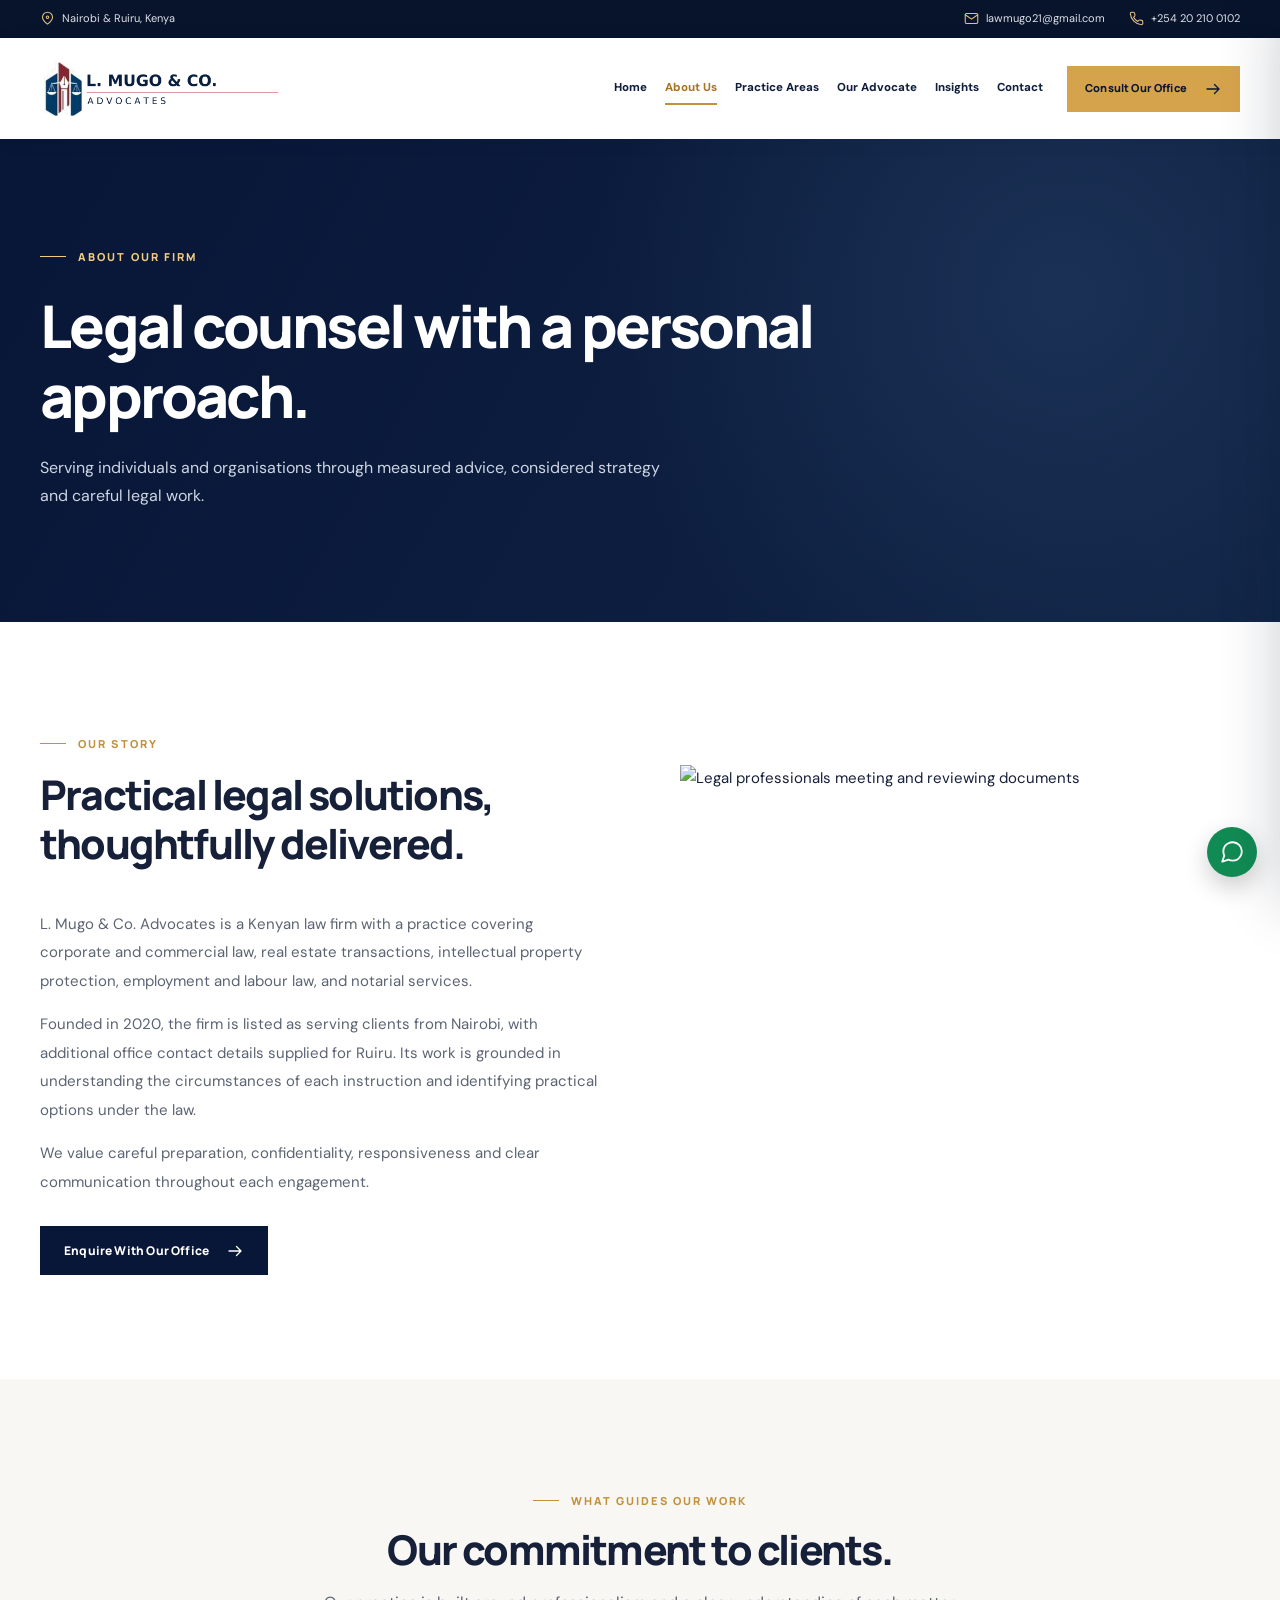
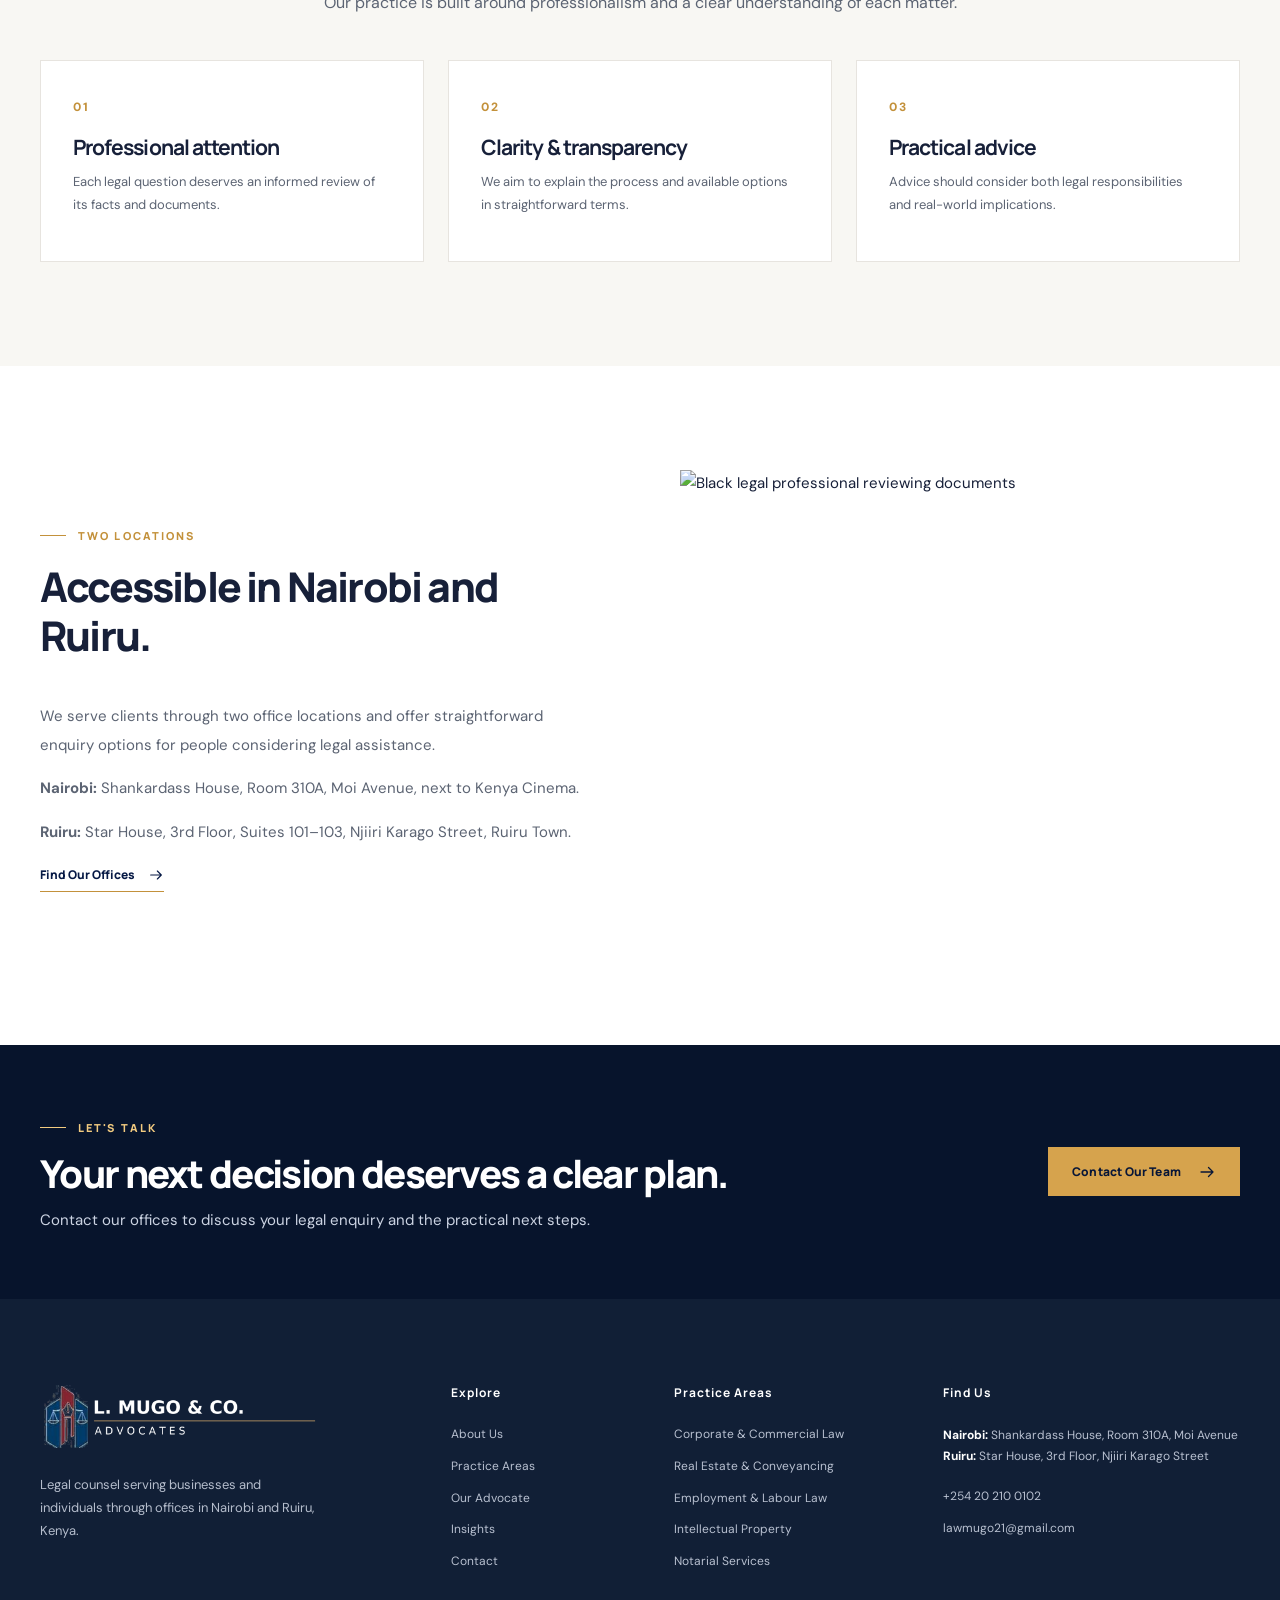
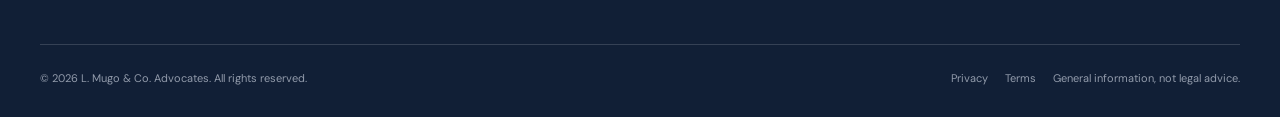
==== about/index.html @ b6412429 "Launch L Mugo and Co Advocates website" ====
<!doctype html><html lang="en-KE"><head><meta charset="utf-8"/><meta name="viewport" content="width=device-width, initial-scale=1"/><meta name="color-scheme" content="light"/><meta name="theme-color" content="#081637"/><title>About Us | L. Mugo &amp; Co. Advocates, Nairobi</title><meta name="description" content="About L. Mugo &amp; Co. Advocates: practical legal services, client-focused values and offices in Nairobi and Ruiru."/><meta name="robots" content="index,follow,max-image-preview:large"/><link rel="canonical" href="https://l-mugo-co-advocates.vercel.app/about/"/><meta property="og:type" content="website"/><meta property="og:site_name" content="L. Mugo & Co. Advocates"/><meta property="og:url" content="https://l-mugo-co-advocates.vercel.app/about/"/><meta property="og:title" content="About Us | L. Mugo &amp; Co. Advocates, Nairobi"/><meta property="og:description" content="About L. Mugo &amp; Co. Advocates: practical legal services, client-focused values and offices in Nairobi and Ruiru."/><meta property="og:image" content="https://l-mugo-co-advocates.vercel.app/assets/advocate-portrait.webp"/><meta name="twitter:card" content="summary_large_image"/><link rel="icon" href="/assets/favicon.png" type="image/png"/><link rel="preconnect" href="https://fonts.googleapis.com"/><link rel="preconnect" href="https://fonts.gstatic.com" crossorigin/><link rel="preconnect" href="https://images.pexels.com"/><link rel="stylesheet" href="/assets/site.css"/><script defer src="/assets/site.js"></script><script type="application/ld+json">{"@context": "https://schema.org", "@type": "LegalService", "name": "L. Mugo & Co. Advocates", "url": "https://l-mugo-co-advocates.vercel.app/", "telephone": "+254202100102", "email": "lawmugo21@gmail.com", "address": [{"@type": "PostalAddress", "streetAddress": "Shankardass House, Room 310A, Moi Avenue, next to Kenya Cinema, Nairobi, Kenya", "addressLocality": "Nairobi", "addressCountry": "KE"}, {"@type": "PostalAddress", "streetAddress": "Star House, 3rd Floor, Suites 101–103, Njiiri Karago Street, Ruiru Town, Kiambu County, Kenya", "addressLocality": "Ruiru", "addressRegion": "Kiambu", "addressCountry": "KE"}], "areaServed": {"@type": "Country", "name": "Kenya"}}</script></head><body><a class="skip-link" href="#main">Skip to content</a>
 <div class="topbar"><div class="container topbar-inner"><span class="topbar-address"><svg aria-hidden="true" width="18" height="18" viewBox="0 0 24 24" fill="none" stroke="currentColor" stroke-width="1.7" stroke-linecap="round" stroke-linejoin="round"><path d="M20 10c0 5-8 11-8 11S4 15 4 10a8 8 0 1 1 16 0Z"/><circle cx="12" cy="10" r="2"/></svg> Nairobi & Ruiru, Kenya</span><div class="topbar-links"><a href="mailto:lawmugo21@gmail.com"><svg aria-hidden="true" width="18" height="18" viewBox="0 0 24 24" fill="none" stroke="currentColor" stroke-width="1.7" stroke-linecap="round" stroke-linejoin="round"><rect x="2" y="4" width="20" height="16" rx="2"/><path d="m2 6 10 7L22 6"/></svg> lawmugo21@gmail.com</a><a href="tel:+254202100102"><svg aria-hidden="true" width="18" height="18" viewBox="0 0 24 24" fill="none" stroke="currentColor" stroke-width="1.7" stroke-linecap="round" stroke-linejoin="round"><path d="M22 16.9v3a2 2 0 0 1-2.2 2A19.5 19.5 0 0 1 2.1 4.2 2 2 0 0 1 4 2h3a2 2 0 0 1 2 1.7l.5 3a2 2 0 0 1-.6 1.8l-1.6 1.6a16 16 0 0 0 6.6 6.6l1.6-1.6a2 2 0 0 1 1.8-.6l3 .5a2 2 0 0 1 1.7 2Z"/></svg> +254 20 210 0102</a></div></div></div>
 <header class="nav-shell"><div class="container nav-inner"><a class="brand" href="/" aria-label="L. Mugo &amp; Co. Advocates home"><img src="/assets/mugo-wordmark-light-4k.png" width="3840" height="960" alt="L. Mugo &amp; Co. Advocates"/></a><nav class="nav-links" aria-label="Main navigation"><a href="/" class="nav-link " >Home</a><a href="/about/" class="nav-link active" aria-current="page">About Us</a><a href="/practice-areas/" class="nav-link " >Practice Areas</a><a href="/managing-partner/" class="nav-link " >Our Advocate</a><a href="/insights/" class="nav-link " >Insights</a><a href="/contact/" class="nav-link " >Contact</a></nav><a class="btn btn-gold nav-cta" href="/contact/">Consult Our Office <svg aria-hidden="true" width="18" height="18" viewBox="0 0 24 24" fill="none" stroke="currentColor" stroke-width="1.7" stroke-linecap="round" stroke-linejoin="round"><path d="M4 12h16M14 6l6 6-6 6"/></svg></a><button type="button" class="menu-open" aria-label="Open menu" aria-expanded="false" aria-controls="mobile-panel" data-mobile-open><svg aria-hidden="true" width="24" height="24" viewBox="0 0 24 24" fill="none" stroke="currentColor" stroke-width="1.7" stroke-linecap="round" stroke-linejoin="round"><path d="M3 6h18M3 12h18M3 18h18"/></svg></button></div></header>
 <div class="mobile-backdrop" id="mobile-backdrop"></div><nav class="mobile-panel" id="mobile-panel" aria-label="Mobile navigation" aria-hidden="true" inert><div class="mobile-head"><img src="/assets/mugo-wordmark-light-4k.png" width="3840" height="960" alt="L. Mugo &amp; Co. Advocates"/><button type="button" aria-label="Close menu" data-mobile-close>×</button></div><div class="mobile-links"><a href="/" >Home</a><a href="/about/" aria-current="page">About Us</a><a href="/practice-areas/" >Practice Areas</a><a href="/managing-partner/" >Our Advocate</a><a href="/insights/" >Insights</a><a href="/contact/" >Contact</a></div><a class="btn btn-gold mobile-cta" href="/contact/">Request a Consultation <svg aria-hidden="true" width="18" height="18" viewBox="0 0 24 24" fill="none" stroke="currentColor" stroke-width="1.7" stroke-linecap="round" stroke-linejoin="round"><path d="M4 12h16M14 6l6 6-6 6"/></svg></a></nav><main id="main"><section class="page-hero"><div class="container"><span class="eyebrow eyebrow-light">ABOUT OUR FIRM</span><h1>Legal counsel with a personal approach.</h1><p>Serving individuals and organisations through measured advice, considered strategy and careful legal work.</p></div></section><section class="section"><div class="container two-column"><div><div class="section-heading "><span class="eyebrow">OUR STORY</span><h2>Practical legal solutions, thoughtfully delivered.</h2></div><p>L. Mugo &amp; Co. Advocates is a Kenyan law firm with a practice covering corporate and commercial law, real estate transactions, intellectual property protection, employment and labour law, and notarial services.</p><p>Founded in 2020, the firm is listed as serving clients from Nairobi, with additional office contact details supplied for Ruiru. Its work is grounded in understanding the circumstances of each instruction and identifying practical options under the law.</p><p>We value careful preparation, confidentiality, responsiveness and clear communication throughout each engagement.</p><a class="btn btn-navy" href="/contact/">Enquire With Our Office <svg aria-hidden="true" width="18" height="18" viewBox="0 0 24 24" fill="none" stroke="currentColor" stroke-width="1.7" stroke-linecap="round" stroke-linejoin="round"><path d="M4 12h16M14 6l6 6-6 6"/></svg></a></div><div class="picture-frame"><img src="https://images.pexels.com/photos/4427629/pexels-photo-4427629.jpeg?auto=compress&cs=tinysrgb&w=1100" loading="lazy" alt="Legal professionals meeting and reviewing documents"  width="1100" height="735" decoding="async"/></div></div></section>
<section class="section cream"><div class="container"><div class="section-heading centered"><span class="eyebrow">WHAT GUIDES OUR WORK</span><h2>Our commitment to clients.</h2><p>Our practice is built around professionalism and a clear understanding of each matter.</p></div><div class="three-values"><article><span>01</span><h3>Professional attention</h3><p>Each legal question deserves an informed review of its facts and documents.</p></article><article><span>02</span><h3>Clarity &amp; transparency</h3><p>We aim to explain the process and available options in straightforward terms.</p></article><article><span>03</span><h3>Practical advice</h3><p>Advice should consider both legal responsibilities and real-world implications.</p></article></div></div></section>
<section class="section"><div class="container two-column reverse"><div class="picture-frame"><img src="https://images.pexels.com/photos/7875863/pexels-photo-7875863.jpeg?auto=compress&cs=tinysrgb&w=1100" loading="lazy" alt="Black legal professional reviewing documents"  width="1100" height="735" decoding="async"/></div><div><div class="section-heading "><span class="eyebrow">TWO LOCATIONS</span><h2>Accessible in Nairobi and Ruiru.</h2></div><p>We serve clients through two office locations and offer straightforward enquiry options for people considering legal assistance.</p><p><strong>Nairobi:</strong> Shankardass House, Room 310A, Moi Avenue, next to Kenya Cinema.</p><p><strong>Ruiru:</strong> Star House, 3rd Floor, Suites 101–103, Njiiri Karago Street, Ruiru Town.</p><a class="text-link" href="/contact/">Find Our Offices <svg aria-hidden="true" width="18" height="18" viewBox="0 0 24 24" fill="none" stroke="currentColor" stroke-width="1.7" stroke-linecap="round" stroke-linejoin="round"><path d="M4 12h16M14 6l6 6-6 6"/></svg></a></div></div></section></main><section class="closing"><div class="container closing-inner"><div><span class="eyebrow eyebrow-light">LET'S TALK</span><h2>Your next decision deserves a clear plan.</h2><p>Contact our offices to discuss your legal enquiry and the practical next steps.</p></div><a class="btn btn-gold" href="/contact/">Contact Our Team <svg aria-hidden="true" width="18" height="18" viewBox="0 0 24 24" fill="none" stroke="currentColor" stroke-width="1.7" stroke-linecap="round" stroke-linejoin="round"><path d="M4 12h16M14 6l6 6-6 6"/></svg></a></div></section>
 <footer class="site-footer"><div class="container"><div class="footer-grid"><div class="footer-about"><a href="/" class="footer-logo"><img src="/assets/mugo-wordmark-dark-4k.png" alt="L. Mugo &amp; Co. Advocates" width="3840" height="960" loading="lazy"/></a><p>Legal counsel serving businesses and individuals through offices in Nairobi and Ruiru, Kenya.</p></div><div><h3>Explore</h3><div class="footer-links"><a href="/about/">About Us</a><a href="/practice-areas/">Practice Areas</a><a href="/managing-partner/">Our Advocate</a><a href="/insights/">Insights</a><a href="/contact/">Contact</a></div></div><div><h3>Practice Areas</h3><div class="footer-links"><a href="/practice-areas/#corporate">Corporate & Commercial Law</a><a href="/practice-areas/#property">Real Estate & Conveyancing</a><a href="/practice-areas/#employment">Employment & Labour Law</a><a href="/practice-areas/#ip">Intellectual Property</a><a href="/practice-areas/#notary">Notarial Services</a></div></div><div><h3>Find Us</h3><address><strong>Nairobi:</strong> Shankardass House, Room 310A, Moi Avenue<br/><strong>Ruiru:</strong> Star House, 3rd Floor, Njiiri Karago Street</address><div class="footer-links footer-contact"><a href="tel:+254202100102">+254 20 210 0102</a><a href="mailto:lawmugo21@gmail.com">lawmugo21@gmail.com</a></div></div></div><div class="footer-bottom"><span>© 2026 L. Mugo &amp; Co. Advocates. All rights reserved.</span><div><a href="/privacy/">Privacy</a><a href="/terms/">Terms</a><span>General information, not legal advice.</span></div></div></div></footer>
 <a class="floating-contact" href="/contact/" aria-label="Contact L. Mugo and Company Advocates" title="Contact the firm"><svg aria-hidden="true" width="29" height="29" viewBox="0 0 24 24" fill="none" stroke="currentColor" stroke-width="1.7" stroke-linecap="round" stroke-linejoin="round"><path d="M21 11.5a8.38 8.38 0 0 1-.9 3.8 8.5 8.5 0 0 1-7.6 4.7 8.38 8.38 0 0 1-3.8-.9L3 21l1.9-5.7a8.38 8.38 0 0 1-.9-3.8 8.5 8.5 0 0 1 4.7-7.6 8.38 8.38 0 0 1 3.8-.9h.5a8.48 8.48 0 0 1 8 8v.5Z"/></svg><span class="whatsapp-tooltip" aria-hidden="true">Contact Our Office</span></a><button class="scroll-top" type="button" aria-label="Back to top" title="Back to top">↑</button></body></html>
---- assets/site.css ----
@import url('https://fonts.googleapis.com/css2?family=DM+Sans:wght@400;500;600;700&family=Manrope:wght@400;500;600;700;800&display=swap');
:root{--navy:#081637;--navy-deep:#07142c;--navy-soft:#11264b;--gold:#c3913b;--gold-light:#f2cb80;--red:#982d3d;--ink:#172039;--body:#5c6473;--line:#e7e4df;--cream:#f8f7f3;--white:#fff;--shadow:0 24px 65px rgba(11,22,44,.12)}
*,*::before,*::after{box-sizing:border-box}html{scroll-behavior:smooth;scroll-padding-top:110px}body{margin:0;background:#fff;color:var(--ink);font:400 15px/1.78 'DM Sans',Arial,sans-serif;-webkit-font-smoothing:antialiased}body.nav-open{overflow:hidden}img{max-width:100%;display:block}button,input,textarea,select{font:inherit}button{cursor:pointer}a{color:inherit;text-decoration:none}::selection{background:#ead29e;color:#091637}:focus-visible{outline:3px solid #c89b4b;outline-offset:4px}.container{width:min(100% - 72px,1200px);margin-inline:auto}.skip-link{position:absolute;top:-100px;left:10px;z-index:1000;color:#fff;background:var(--navy);padding:9px 17px}.skip-link:focus{top:8px}h1,h2,h3,h4,p{margin-top:0}h1,h2,h3{font-family:Manrope,Arial,sans-serif;letter-spacing:-.044em;line-height:1.2}h1{font-size:clamp(44px,5.1vw,74px);font-weight:800}h2{font-size:clamp(30px,3.2vw,48px);font-weight:800}h3{font-size:clamp(17px,1.65vw,23px)}p{color:var(--body)}.centered{text-align:center}.section{padding:104px 0}.cream{background:var(--cream)}.section-heading{margin-bottom:42px;max-width:770px}.section-heading.centered{margin-inline:auto}.section-heading h2{margin:15px 0 15px}.section-heading p{margin:0;font-size:16px;line-height:1.78}.eyebrow{display:inline-flex;align-items:center;gap:12px;color:var(--gold);font-size:11px;font-family:Manrope,Arial,sans-serif;font-weight:800;letter-spacing:2.1px;text-transform:uppercase;line-height:1.55}.eyebrow::before{content:"";width:26px;flex:0 0 26px;height:1px;background:currentColor}.eyebrow-light{color:var(--gold-light)}.accent-line{width:57px;height:3px;background:var(--gold);margin:24px 0}.btn{display:inline-flex;align-items:center;justify-content:center;gap:17px;padding:14px 23px;min-height:49px;font-size:12px;font-weight:800;letter-spacing:.015em;font-family:Manrope,Arial,sans-serif;line-height:1.3;text-align:center;border:1px solid transparent;transition:background .2s,transform .2s,border-color .2s;white-space:normal}.btn:hover{transform:translateY(-2px)}.btn svg{flex:none}.btn-gold{background:#d6a34d;border-color:#d6a34d;color:#081637}.btn-gold:hover{background:#efc67a;border-color:#efc67a}.btn-navy{color:#fff;background:var(--navy);border-color:var(--navy)}.btn-navy:hover{background:#183766}.btn-outline{border-color:#fff9;color:#fff;background:#ffffff08}.btn-outline:hover{background:#ffffff1d}.text-link{display:inline-flex;align-items:center;gap:13px;color:#061945;font-size:12px;font-weight:800;font-family:Manrope,Arial,sans-serif;border-bottom:1px solid var(--gold);padding-bottom:6px}.text-link:hover{color:#b07b2c}.text-link svg{width:16px}.section-action{margin-top:38px}
/* Reference site navigation: restrained utility bar, white main navigation */
.topbar{background:#07142b;color:#e0e2ea;font-size:11px}.topbar-inner{min-height:38px;display:flex;justify-content:space-between;align-items:center;gap:18px}.topbar-address,.topbar-links,.topbar-links a{display:inline-flex;align-items:center;gap:7px}.topbar svg{height:15px;width:15px;color:#e1c184}.topbar-links{gap:24px}.topbar-links a:hover{color:#f2cb80}.nav-shell{position:sticky;top:0;background:#fff;z-index:80;box-shadow:0 2px 20px #0816370e}.nav-inner{min-height:101px;display:flex;align-items:center;gap:24px}.brand{display:flex;align-items:center;flex:0 0 260px;width:260px}.brand img{width:260px;height:auto;max-height:80px;object-fit:contain}.nav-links{display:flex;gap:18px;margin-left:auto;align-items:center}.nav-link{font-size:11.5px;font-weight:800;color:#111f3d;white-space:nowrap;position:relative;padding:12px 0}.nav-link::after{content:"";position:absolute;bottom:6px;left:0;right:100%;height:2px;background:var(--gold);transition:right .2s}.nav-link.active::after,.nav-link:hover::after{right:0}.nav-link.active{color:#a97424}.nav-cta{padding:13px 17px;min-height:44px;white-space:nowrap;font-size:11px}.menu-open{display:none;background:transparent;border:1px solid #e3e3e3;color:var(--navy);width:44px;height:44px;align-items:center;justify-content:center;margin-left:auto}.mobile-backdrop{position:fixed;inset:0;background:#07142bb3;z-index:85;visibility:hidden;opacity:0;transition:opacity .2s,visibility .2s}.mobile-backdrop.visible{opacity:1;visibility:visible}.mobile-panel{position:fixed;right:0;top:0;bottom:0;z-index:90;display:block;width:min(89vw,380px);padding:24px;background:white;overflow-y:auto;transform:translateX(105%);box-shadow:-15px 0 60px #07142b3d;transition:transform .23s}.mobile-panel.open{transform:translateX(0)}.mobile-head{display:flex;align-items:center;justify-content:space-between;gap:12px;padding-bottom:25px;border-bottom:1px solid var(--line)}.mobile-head img{width:175px;height:auto}.mobile-head button{background:#f4f1ec;border:0;color:var(--navy);font-size:26px;line-height:1;width:39px;height:39px}.mobile-links{display:flex;flex-direction:column;margin:14px 0 27px}.mobile-links a{padding:13px 3px;border-bottom:1px solid #efeee9;font-size:14px;font-weight:700}.mobile-cta{width:100%}
/* Full-bleed image, overlaid text: matches original Were reference hero */
.hero{min-height:665px;background:#07152c;color:#fff;position:relative;isolation:isolate;display:flex;align-items:center;overflow:hidden}.hero::before{content:"";position:absolute;z-index:-2;inset:0;background-image:linear-gradient(90deg,rgba(5,14,32,.98) 0%,rgba(6,16,36,.94) 31%,rgba(7,19,41,.79) 57%,rgba(5,14,31,.15) 100%),var(--hero-image);background-position:center;background-size:cover}.hero::after{content:"";position:absolute;z-index:-1;inset:0;background:linear-gradient(0deg,rgba(4,12,30,.39),transparent 24%)}.hero-inner{width:min(100% - 72px,1200px);padding:88px 0 119px}.hero-copy{max-width:725px}.hero h1{color:#fff;margin:24px 0 27px;line-height:1.15}.hero h1 em{color:var(--gold-light);font-style:normal}.hero-copy p{color:#d7dce6;max-width:570px;font-size:16px;line-height:1.85}.hero-actions{display:flex;gap:14px;flex-wrap:wrap;margin-top:34px}.hero-bottom{position:absolute;left:0;right:0;bottom:0;color:#e8eaf0;border-top:1px solid #fff3}.hero-bottom-inner{min-height:60px;display:flex;align-items:center;justify-content:space-between;gap:20px}.hero-notes{display:flex;align-items:center;gap:28px;font-size:11px}.hero-notes span{display:flex;align-items:center;gap:9px}.hero-notes span::before{content:"";height:6px;width:6px;background:var(--gold-light);border-radius:50%}.scroll-cue{font-weight:700;letter-spacing:1.4px;font-size:10px;white-space:nowrap}
/* Reference intro portrait treatment */
.intro-grid{display:grid;grid-template-columns:minmax(0,1fr) minmax(0,1fr);gap:90px;align-items:center}.intro-picture{position:relative;min-width:0}.intro-picture>img{width:100%;height:auto;aspect-ratio:1/1;object-fit:cover;object-position:center 18%;box-shadow:var(--shadow)}.intro-picture::before{content:"";position:absolute;border-top:9px solid #ece4d4;border-left:9px solid #ece4d4;left:-25px;top:-24px;height:105px;width:105px;pointer-events:none;z-index:1}.picture-stamp{position:absolute;right:-22px;bottom:-22px;background:var(--navy);padding:23px 27px;color:white;box-shadow:var(--shadow);display:flex;flex-direction:column;line-height:1.3;min-width:164px}.picture-stamp small{font-size:10px;color:var(--gold-light);letter-spacing:2px;font-weight:700}.picture-stamp strong{font:800 30px Manrope,Arial,sans-serif;margin:5px 0}.picture-stamp span{font-size:10px;color:#d6ddea}.intro-copy h2{margin:18px 0 0}.intro-copy h3{color:var(--navy);margin-bottom:14px}.intro-copy p{line-height:1.85;margin-bottom:16px}.intro-copy blockquote{font:600 16px/1.7 Manrope,Arial,sans-serif;border-left:3px solid var(--gold);padding:12px 0 12px 23px;margin:25px 0;color:#263b5e}
/* Image-led practice cards: no image stretching */
.practice-grid{display:grid;grid-template-columns:repeat(3,minmax(0,1fr));gap:23px}.practice-card{height:340px;min-width:0;overflow:hidden;position:relative;background:#122242;display:block;color:#fff}.practice-card>img{position:absolute;inset:0;width:100%;height:100%;object-fit:cover;object-position:center;transition:transform .35s ease}.practice-card:hover>img{transform:scale(1.055)}.practice-shade{position:absolute;inset:0;background:linear-gradient(180deg,#07142b0a 15%,#07142bd5 70%,#07142bee 100%)}.practice-card-text{position:absolute;bottom:0;left:0;right:0;padding:27px 27px 25px}.card-number{font-size:10px;letter-spacing:2.2px;color:var(--gold-light);font-weight:700}.practice-card h3{font-size:19px;color:white;margin:9px 0 7px}.practice-card p{font-size:12px;line-height:1.5;color:#e3e8f0;max-width:285px;margin-bottom:0}.card-arrow{position:absolute;bottom:27px;right:24px}.card-arrow svg{width:19px;height:19px;color:#f2c87b}
.purpose-grid{display:grid;grid-template-columns:1fr 1.08fr;gap:95px;align-items:start}.purpose-grid h2{margin:18px 0 23px}.purpose-grid>div>p{font-size:16px;max-width:440px}.value-grid{display:grid;grid-template-columns:1fr 1fr;gap:32px 40px}.value-grid>div{border-top:1px solid var(--line);padding-top:16px}.value-grid span,.three-values span{font-size:12px;color:var(--gold);font-weight:800;letter-spacing:2px}.value-grid h3{margin:10px 0 8px;font-size:17px}.value-grid p{font-size:13px;line-height:1.7}.two-column{display:grid;grid-template-columns:minmax(0,1fr) minmax(0,1fr);gap:80px;align-items:center}.two-column>div{min-width:0}.two-column h2{margin:17px 0 23px}.two-column p{font-size:15px;line-height:1.9}.two-column .btn{margin-top:15px}.section-navy{background:var(--navy);color:#fff}.section-navy h2{color:#fff}.section-navy p{color:#d4dce9}.decorative-photo,.picture-frame{width:100%;overflow:hidden}.decorative-photo img{width:100%;height:auto;aspect-ratio:6/4;object-fit:cover}.picture-frame img{width:100%;height:auto;aspect-ratio:1.19/1;object-fit:cover}.insight-grid{display:grid;grid-template-columns:repeat(3,minmax(0,1fr));gap:25px}.insight-card{min-width:0;border:1px solid #e7e5e0;background:white;padding:26px}.insight-image{display:block;overflow:hidden;background:#e4e4e0}.insight-image img{width:100%;height:auto;aspect-ratio:4/3;object-fit:cover;object-position:center;transition:transform .3s}.insight-image:hover img{transform:scale(1.04)}.insight-copy{padding-top:17px}.overline{font-family:Manrope,Arial,sans-serif;font-size:10px;letter-spacing:1.8px;color:#c28e3d;font-weight:800}.insight-copy h3{font-size:20px;margin:23px 0 12px;line-height:1.35}.insight-copy h3 a:hover{color:#a77728}.insight-copy p{font-size:13px;line-height:1.8;min-height:53px}.insight-copy .text-link{margin-top:9px}
/* Inner pages */
.page-hero{background:radial-gradient(circle at 83% 32%,#1a3155 0%,transparent 42%),linear-gradient(120deg,#081637,#102345);color:white;padding:100px 0 95px}.page-hero h1{max-width:830px;font-size:clamp(40px,4.6vw,64px);margin:25px 0 22px}.page-hero p{color:#cdd5e3;max-width:630px;font-size:16px}.three-values{display:grid;grid-template-columns:repeat(3,minmax(0,1fr));gap:24px}.three-values article{background:#fff;padding:32px;min-width:0;border:1px solid var(--line)}.three-values h3{margin:15px 0 10px}.three-values p{font-size:13px}.reverse{direction:rtl}.reverse>*{direction:ltr}.jump-chips{display:flex;gap:12px;flex-wrap:wrap;justify-content:center;margin-top:35px}.jump-chips a{border:1px solid #dad5cc;color:#1b2c4d;font-size:12px;font-weight:700;padding:8px 13px}.jump-chips a:hover{background:var(--navy);color:white}.practice-detail{padding:85px 0;scroll-margin-top:115px}.detail-grid{display:grid;grid-template-columns:minmax(0,1fr) minmax(0,1fr);align-items:center;gap:80px}.detail-grid.reverse{direction:rtl}.detail-grid.reverse>*{direction:ltr}.detail-photo img{width:100%;height:auto;aspect-ratio:5/4;object-fit:cover;object-position:center}.detail-copy h2{margin:16px 0 15px}.detail-copy h3{font-size:18px;font-weight:700;letter-spacing:-.018em;margin-bottom:16px;color:#26446a}.detail-copy>p{line-height:1.8}.detail-topics{font-size:12px;font-weight:700;color:#7c6c54;border-left:3px solid var(--gold);padding-left:17px;margin:25px 0!important}.profile-layout{display:grid;grid-template-columns:.9fr 1.1fr;gap:88px;align-items:center}.profile-photo{position:relative}.profile-photo>img{width:100%;height:auto;aspect-ratio:1/1;object-fit:cover;box-shadow:var(--shadow)}.profile-body h2{margin:18px 0 6px}.profile-role{font-weight:800;font-size:11px;letter-spacing:1.4px;color:#9c742b}.profile-body p{line-height:1.85}.team-grid{display:grid;grid-template-columns:repeat(3,minmax(0,1fr));gap:24px}.team-grid article{text-align:center;background:#fff;border:1px solid var(--line);padding:35px 22px}.initials{margin:0 auto 19px;border-radius:50%;width:79px;height:79px;background:#e4edf8;color:#09254b;display:grid;place-items:center;font:800 24px Manrope,Arial,sans-serif}.team-grid article:nth-child(2) .initials{background:#fff0d5;color:#884a2d}.team-grid article:nth-child(3) .initials{background:#f6e1e5;color:#7c213a}.team-grid h3{margin:0;font-size:18px}.team-grid span{font-size:11px;text-transform:uppercase;letter-spacing:1.4px;color:#9b845e}.guide-article{padding:42px 46px;background:#fff;margin:0 auto 25px;scroll-margin-top:120px;max-width:900px}.guide-article h2{font-size:30px;margin:13px 0 24px}.guide-article p{line-height:1.9}.contact-grid{display:grid;grid-template-columns:.85fr 1.15fr;gap:75px;align-items:start}.contact-copy h2{margin:17px 0 19px}.contact-copy p{margin-bottom:30px}.contact-line{display:flex;gap:16px;border-top:1px solid var(--line);padding:18px 0;align-items:flex-start}.contact-line>svg{color:#b48842;flex:none;margin-top:5px}.contact-line>div{display:flex;flex-direction:column;gap:4px;min-width:0}.contact-line strong{font-size:12px;text-transform:uppercase;letter-spacing:.8px}.contact-line a,.contact-line span{font-size:14px;overflow-wrap:anywhere}.contact-line a:hover{color:#c18c39}.contact-form-shell{background:var(--cream);border:1px solid #ece5db;padding:35px}.contact-form-shell h3{font-size:26px;margin-bottom:6px}.contact-form-shell>p{font-size:13px}.contact-form-shell form{margin-top:22px}.contact-form-shell label{display:flex;flex-direction:column;font-size:12px;font-weight:700;gap:6px;margin-bottom:16px}.contact-form-shell input,.contact-form-shell select,.contact-form-shell textarea{border:1px solid #dcdedb;background:white;min-width:0;width:100%;padding:12px 13px;outline:none;border-radius:0;color:var(--ink)}.contact-form-shell textarea{resize:vertical}.contact-form-shell input:focus,.contact-form-shell textarea:focus,.contact-form-shell select:focus{border-color:var(--gold);box-shadow:0 0 0 2px #c3913b22}.form-grid{display:grid;grid-template-columns:repeat(2,minmax(0,1fr));gap:15px}.honeypot{position:absolute;width:1px;height:1px;overflow:hidden;opacity:0;pointer-events:none}.contact-form-shell #form-status{font-size:12px;margin-top:14px;color:#465977}.office-grid{display:grid;grid-template-columns:repeat(2,minmax(0,1fr));gap:25px}.office-card{background:#fff;border:1px solid var(--line);padding:36px;min-width:0}.office-card h3{margin:17px 0}.office-card p{display:flex;align-items:flex-start;gap:10px;font-size:14px;min-height:75px}.office-card p svg{flex:0 0 18px;margin-top:4px}.legal-copy{max-width:850px}.legal-copy h2{margin-bottom:28px}.legal-copy h3{margin-top:30px}.legal-copy a{color:#98672c;text-decoration:underline}
/* Footer and the lone circular floating contact control */
.closing{background:#07142c;color:white;padding:65px 0}.closing-inner{display:flex;gap:30px;align-items:center;justify-content:space-between}.closing h2{font-size:clamp(28px,3vw,40px);margin:15px 0 10px;color:white}.closing p{color:#ccd4e3;margin:0}.closing .btn{flex:none}.site-footer{background:#111f36;color:#d1d7e1;padding:80px 0 0}.footer-grid{display:grid;grid-template-columns:1.4fr .67fr .85fr 1.15fr;gap:50px;padding-bottom:72px}.footer-logo{max-width:300px;display:block;margin-bottom:19px;background:transparent!important;border:none!important;padding:0!important}.footer-logo img{width:100%;height:auto;object-fit:contain;background:transparent}.footer-about p{font-size:13px;color:#b5bdcc;max-width:280px}.site-footer h3{font:700 12px Manrope,Arial,sans-serif;letter-spacing:1px;color:white;margin:5px 0 24px}.footer-links{display:flex;flex-direction:column;gap:12px}.footer-links a{color:#b8c0d0;font-size:12px;line-height:1.65}.footer-links a:hover,.footer-bottom a:hover{color:var(--gold-light)}.site-footer address{font-style:normal;font-size:12px;color:#b8c0d0;line-height:1.75}.site-footer address strong{color:#fff}.footer-contact{margin-top:20px}.footer-bottom{padding:24px 0 28px;display:flex;justify-content:space-between;align-items:center;gap:20px;border-top:1px solid #ffffff27;color:#929bab;font-size:11px}.footer-bottom>div{display:flex;align-items:center;gap:17px;flex-wrap:wrap}.floating-contact{position:fixed;right:23px;bottom:23px;z-index:60;display:grid;place-items:center;background:#118b54;color:#fff;border-radius:50%;width:50px;height:50px;box-shadow:0 10px 25px #0003;transition:transform .2s}.floating-contact:hover{transform:translateY(-4px)}.floating-contact svg{width:26px;height:26px}.whatsapp-tooltip{position:absolute;right:69px;white-space:nowrap;border-radius:5px;background:#09234b;color:white;padding:8px 10px;font-size:11px;font-weight:700;opacity:0;visibility:hidden;transition:opacity .2s;pointer-events:none}.floating-contact:hover .whatsapp-tooltip,.floating-contact:focus-visible .whatsapp-tooltip{opacity:1;visibility:visible}.scroll-top{position:fixed;right:27px;bottom:84px;z-index:55;border:1px solid #ebe6dd;background:#fff;color:var(--navy);width:40px;height:40px;display:none;place-items:center;box-shadow:0 6px 25px #0002}.scroll-top.show{display:grid}
@media(max-width:1200px){.nav-inner{gap:15px}.brand,.brand img{width:220px;flex-basis:220px}.nav-links{gap:13px}.nav-cta{padding:12px}.intro-grid{gap:55px}.footer-grid{gap:29px}}
@media(max-width:1050px){.nav-links,.nav-cta{display:none}.menu-open{display:flex}.nav-inner{min-height:76px}.brand,.brand img{width:228px;flex-basis:228px}.footer-grid{grid-template-columns:1.2fr 1fr 1fr;gap:35px}.footer-grid>div:last-child{grid-column:1/-1;display:grid;grid-template-columns:1fr 1fr;gap:15px}.footer-grid>div:last-child h3{grid-column:1/-1;margin-bottom:0}.footer-contact{margin:0}.intro-grid,.two-column,.detail-grid{gap:45px}.contact-grid{gap:35px}}
@media(max-width:850px){.container{width:min(100% - 46px,1200px)}.section{padding:78px 0}.hero-inner{width:min(100% - 46px,1200px);padding:84px 0 105px}.hero{min-height:610px}.hero-bottom-inner{min-height:65px}.scroll-cue{display:none}.hero-notes{flex-wrap:wrap;gap:6px 20px}.intro-grid,.two-column,.purpose-grid,.profile-layout,.contact-grid{grid-template-columns:1fr;gap:45px}.intro-picture{max-width:510px}.intro-picture>img{max-height:540px}.purpose-grid{gap:25px}.practice-grid{grid-template-columns:repeat(2,minmax(0,1fr))}.insight-grid{grid-template-columns:repeat(2,minmax(0,1fr))}.insight-card:last-child{grid-column:1/-1;max-width:470px;margin-inline:auto}.detail-grid{grid-template-columns:1fr;gap:30px}.detail-grid.reverse{direction:ltr}.detail-photo img{max-height:420px}.profile-photo{max-width:500px}.reverse{direction:ltr}.three-values{grid-template-columns:1fr 1fr}.office-grid{grid-template-columns:1fr}.office-card p{min-height:0}.page-hero{padding:80px 0}.closing-inner{align-items:flex-start;flex-direction:column}.footer-grid{grid-template-columns:1fr 1fr}.footer-grid>div:last-child{grid-column:auto;display:block}.footer-grid>div:last-child h3{margin-bottom:20px}.footer-contact{margin-top:19px}}
@media(max-width:600px){.container{width:min(100% - 36px,1200px)}h1{font-size:clamp(38px,10vw,53px)}h2{font-size:clamp(28px,7vw,39px)}.topbar{display:none}.nav-inner{min-height:70px}.brand,.brand img{width:205px;flex-basis:205px}.hero{min-height:610px}.hero::before{background-image:linear-gradient(90deg,rgba(5,14,32,.96),rgba(6,16,36,.89) 48%,rgba(7,19,41,.58)),var(--hero-image);background-position:60% center}.hero-inner{width:min(100% - 36px,1200px);padding:66px 0 160px}.hero h1{margin:18px 0 19px}.hero-copy p{font-size:14px;line-height:1.8}.hero-actions{gap:11px}.hero-actions .btn{font-size:11px;width:100%;max-width:300px}.hero-notes{font-size:10px;gap:9px 14px}.hero-bottom-inner{min-height:87px}.intro-grid{gap:48px}.intro-picture::before{left:-12px;top:-14px;height:70px;width:70px;border-width:6px}.picture-stamp{right:0;bottom:-21px;padding:15px 20px;min-width:130px}.picture-stamp strong{font-size:25px}.section{padding:68px 0}.section-heading{margin-bottom:30px}.practice-grid,.insight-grid,.three-values,.team-grid{grid-template-columns:1fr;gap:15px}.practice-card{height:315px}.insight-card{padding:19px}.insight-card:last-child{max-width:none;grid-column:auto}.insight-image img{aspect-ratio:4/3}.insight-copy h3{font-size:19px;margin-top:16px}.insight-copy p{min-height:0}.value-grid{gap:20px}.detail-grid{gap:23px}.practice-detail{padding:65px 0}.detail-photo img{aspect-ratio:1.15/1}.page-hero{padding:70px 0}.page-hero h1{font-size:clamp(36px,9vw,52px)}.profile-photo{max-width:100%}.form-grid{grid-template-columns:1fr;gap:0}.contact-form-shell{padding:22px}.guide-article{padding:26px 22px}.guide-article h2{font-size:25px}.closing{padding:54px 0}.footer-grid{grid-template-columns:1fr 1fr;gap:30px 22px;padding-bottom:40px}.footer-about{grid-column:1/-1}.footer-grid>div:last-child{grid-column:1/-1}.footer-bottom{flex-direction:column;align-items:start}.floating-contact{width:60px;height:60px;right:15px;bottom:15px}.floating-contact svg{width:31px;height:31px}.scroll-top{right:23px;bottom:88px}.whatsapp-tooltip{display:none}}
@media(max-width:390px){.brand,.brand img{width:183px;flex-basis:183px}.container{width:min(100% - 30px,1200px)}.hero-actions .btn{max-width:none}.value-grid{grid-template-columns:1fr}.nav-inner{gap:10px}.footer-grid{grid-template-columns:1fr}.footer-about,.footer-grid>div:last-child{grid-column:auto}.practice-card{height:296px}}
@media(prefers-reduced-motion:reduce){html{scroll-behavior:auto}*,*::before,*::after{transition-duration:0s!important;animation-duration:0s!important}}
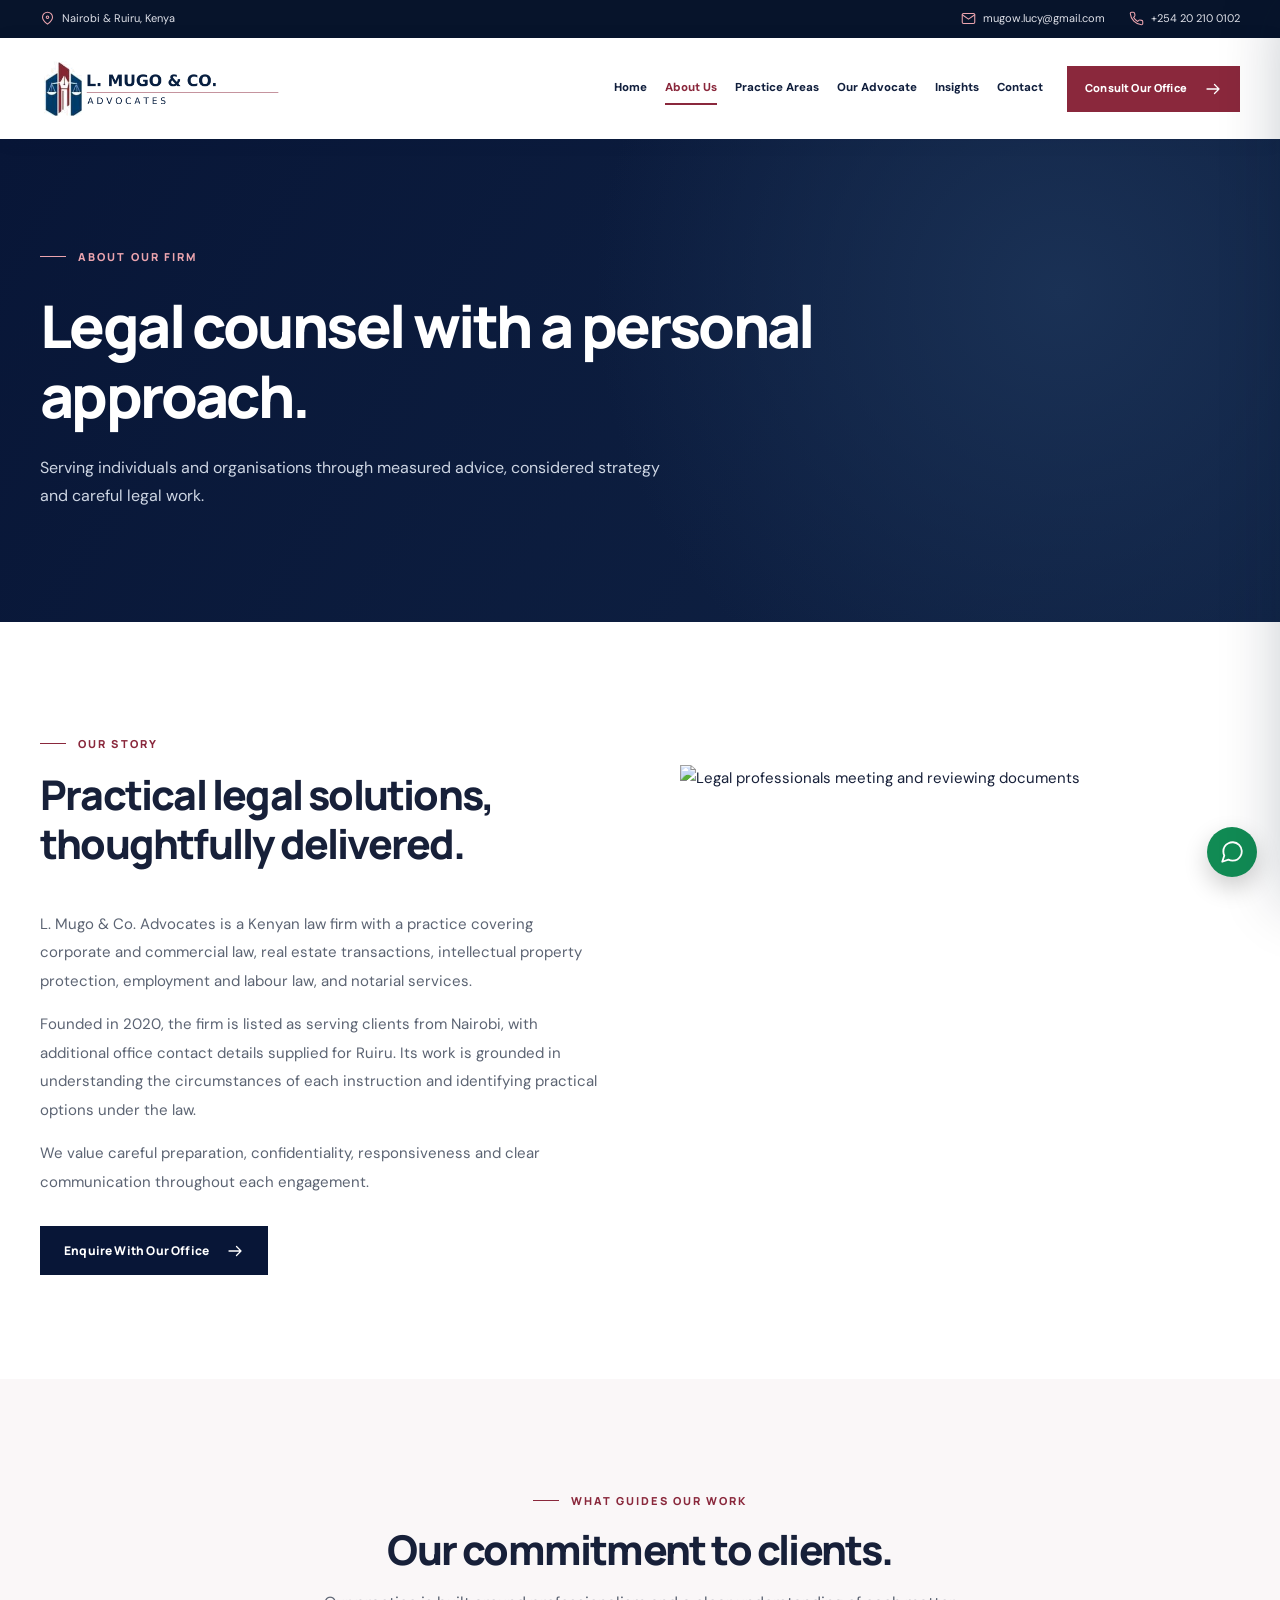
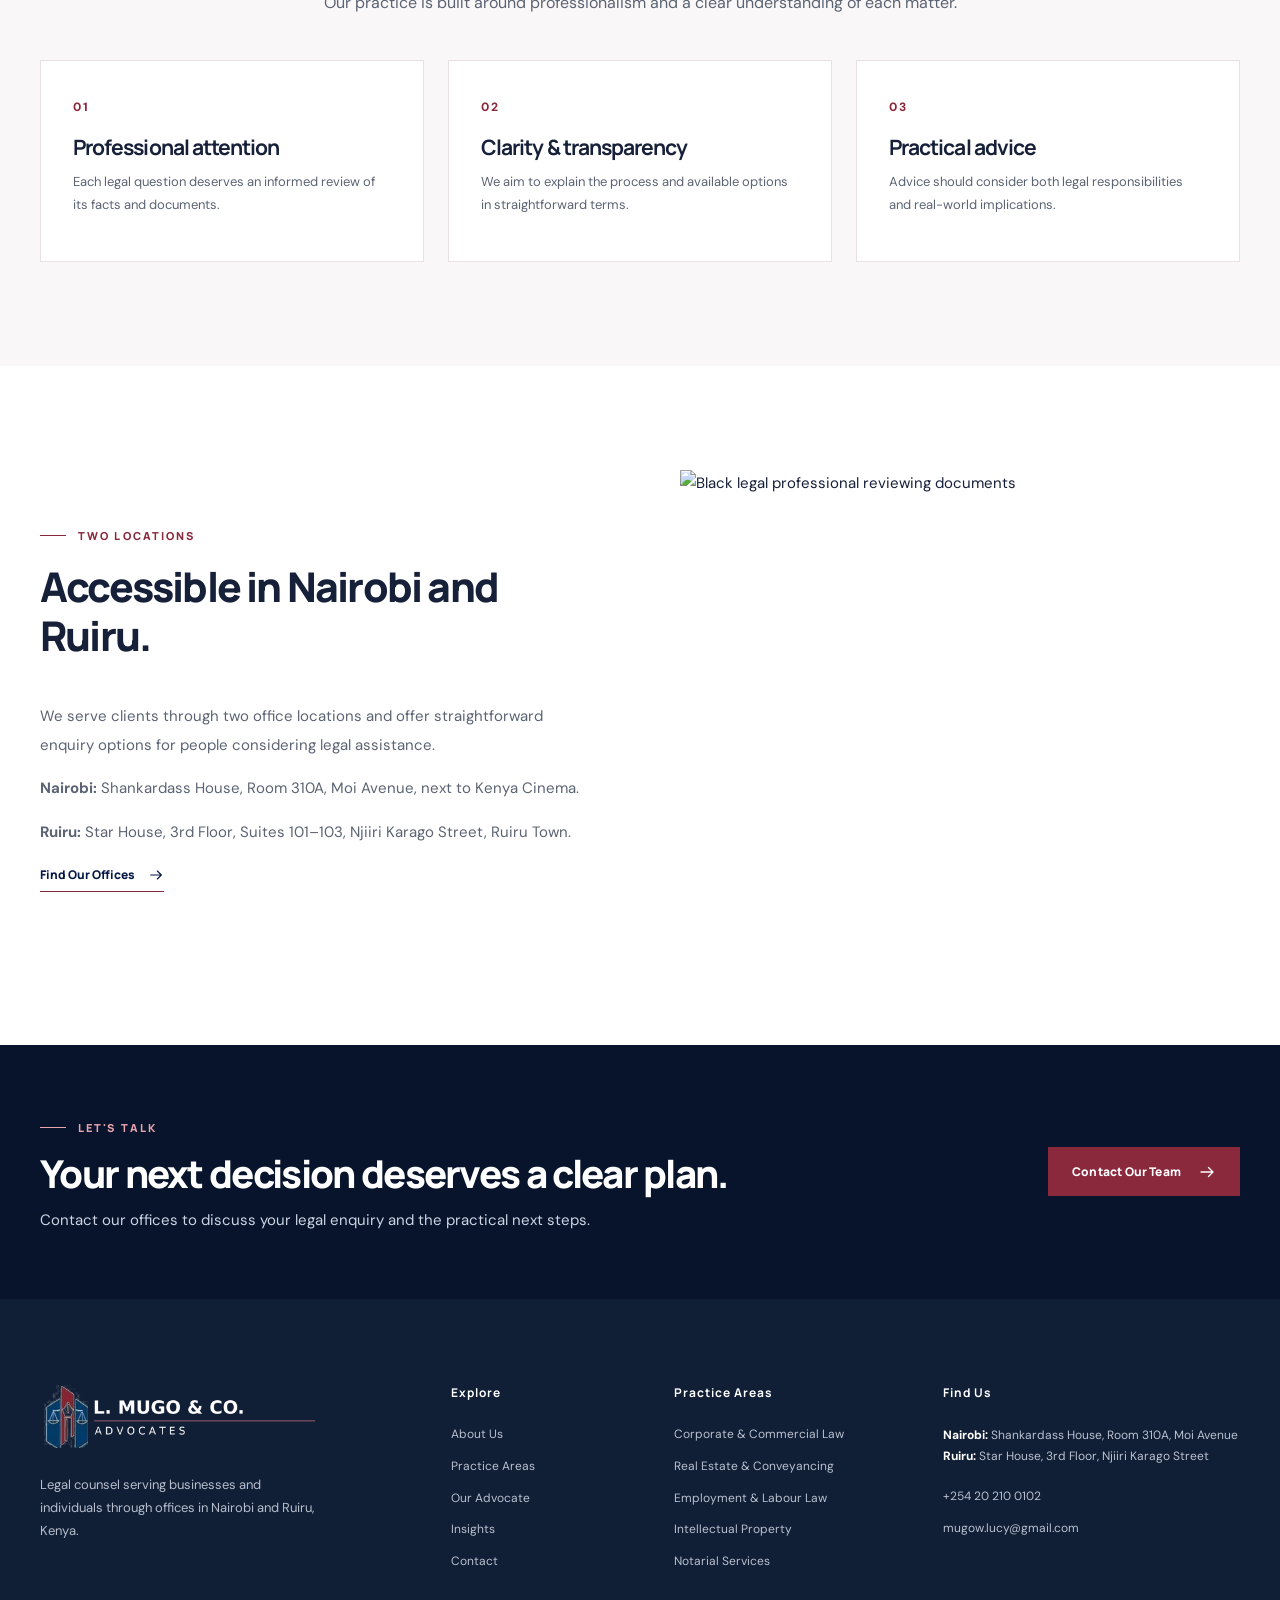
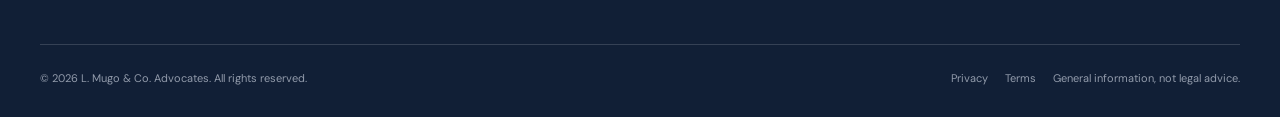
==== commit 6598e596: "Update firm email address to mugow.lucy@gmail.com" ====
--- a/about/index.html
+++ b/about/index.html
@@ -1,8 +1,8 @@
-<!doctype html><html lang="en-KE"><head><meta charset="utf-8"/><meta name="viewport" content="width=device-width, initial-scale=1"/><meta name="color-scheme" content="light"/><meta name="theme-color" content="#081637"/><title>About Us | L. Mugo &amp; Co. Advocates, Nairobi</title><meta name="description" content="About L. Mugo &amp; Co. Advocates: practical legal services, client-focused values and offices in Nairobi and Ruiru."/><meta name="robots" content="index,follow,max-image-preview:large"/><link rel="canonical" href="https://l-mugo-co-advocates.vercel.app/about/"/><meta property="og:type" content="website"/><meta property="og:site_name" content="L. Mugo & Co. Advocates"/><meta property="og:url" content="https://l-mugo-co-advocates.vercel.app/about/"/><meta property="og:title" content="About Us | L. Mugo &amp; Co. Advocates, Nairobi"/><meta property="og:description" content="About L. Mugo &amp; Co. Advocates: practical legal services, client-focused values and offices in Nairobi and Ruiru."/><meta property="og:image" content="https://l-mugo-co-advocates.vercel.app/assets/advocate-portrait.webp"/><meta name="twitter:card" content="summary_large_image"/><link rel="icon" href="/assets/favicon.png" type="image/png"/><link rel="preconnect" href="https://fonts.googleapis.com"/><link rel="preconnect" href="https://fonts.gstatic.com" crossorigin/><link rel="preconnect" href="https://images.pexels.com"/><link rel="stylesheet" href="/assets/site.css"/><script defer src="/assets/site.js"></script><script type="application/ld+json">{"@context": "https://schema.org", "@type": "LegalService", "name": "L. Mugo & Co. Advocates", "url": "https://l-mugo-co-advocates.vercel.app/", "telephone": "+254202100102", "email": "lawmugo21@gmail.com", "address": [{"@type": "PostalAddress", "streetAddress": "Shankardass House, Room 310A, Moi Avenue, next to Kenya Cinema, Nairobi, Kenya", "addressLocality": "Nairobi", "addressCountry": "KE"}, {"@type": "PostalAddress", "streetAddress": "Star House, 3rd Floor, Suites 101–103, Njiiri Karago Street, Ruiru Town, Kiambu County, Kenya", "addressLocality": "Ruiru", "addressRegion": "Kiambu", "addressCountry": "KE"}], "areaServed": {"@type": "Country", "name": "Kenya"}}</script></head><body><a class="skip-link" href="#main">Skip to content</a>
- <div class="topbar"><div class="container topbar-inner"><span class="topbar-address"><svg aria-hidden="true" width="18" height="18" viewBox="0 0 24 24" fill="none" stroke="currentColor" stroke-width="1.7" stroke-linecap="round" stroke-linejoin="round"><path d="M20 10c0 5-8 11-8 11S4 15 4 10a8 8 0 1 1 16 0Z"/><circle cx="12" cy="10" r="2"/></svg> Nairobi & Ruiru, Kenya</span><div class="topbar-links"><a href="mailto:lawmugo21@gmail.com"><svg aria-hidden="true" width="18" height="18" viewBox="0 0 24 24" fill="none" stroke="currentColor" stroke-width="1.7" stroke-linecap="round" stroke-linejoin="round"><rect x="2" y="4" width="20" height="16" rx="2"/><path d="m2 6 10 7L22 6"/></svg> lawmugo21@gmail.com</a><a href="tel:+254202100102"><svg aria-hidden="true" width="18" height="18" viewBox="0 0 24 24" fill="none" stroke="currentColor" stroke-width="1.7" stroke-linecap="round" stroke-linejoin="round"><path d="M22 16.9v3a2 2 0 0 1-2.2 2A19.5 19.5 0 0 1 2.1 4.2 2 2 0 0 1 4 2h3a2 2 0 0 1 2 1.7l.5 3a2 2 0 0 1-.6 1.8l-1.6 1.6a16 16 0 0 0 6.6 6.6l1.6-1.6a2 2 0 0 1 1.8-.6l3 .5a2 2 0 0 1 1.7 2Z"/></svg> +254 20 210 0102</a></div></div></div>
+<!doctype html><html lang="en-KE"><head><meta charset="utf-8"/><meta name="viewport" content="width=device-width, initial-scale=1"/><meta name="color-scheme" content="light"/><meta name="theme-color" content="#081637"/><title>About Us | L. Mugo &amp; Co. Advocates, Nairobi</title><meta name="description" content="About L. Mugo &amp; Co. Advocates: practical legal services, client-focused values and offices in Nairobi and Ruiru."/><meta name="robots" content="index,follow,max-image-preview:large"/><link rel="canonical" href="https://l-mugo-co-advocates.vercel.app/about/"/><meta property="og:type" content="website"/><meta property="og:site_name" content="L. Mugo & Co. Advocates"/><meta property="og:url" content="https://l-mugo-co-advocates.vercel.app/about/"/><meta property="og:title" content="About Us | L. Mugo &amp; Co. Advocates, Nairobi"/><meta property="og:description" content="About L. Mugo &amp; Co. Advocates: practical legal services, client-focused values and offices in Nairobi and Ruiru."/><meta property="og:image" content="https://l-mugo-co-advocates.vercel.app/assets/advocate-portrait.webp"/><meta name="twitter:card" content="summary_large_image"/><link rel="icon" href="/assets/favicon.png" type="image/png"/><link rel="preconnect" href="https://fonts.googleapis.com"/><link rel="preconnect" href="https://fonts.gstatic.com" crossorigin/><link rel="preconnect" href="https://images.pexels.com"/><link rel="stylesheet" href="/assets/site.css"/><script defer src="/assets/site.js"></script><script type="application/ld+json">{"@context": "https://schema.org", "@type": "LegalService", "name": "L. Mugo & Co. Advocates", "url": "https://l-mugo-co-advocates.vercel.app/", "telephone": "+254202100102", "email": "mugow.lucy@gmail.com", "address": [{"@type": "PostalAddress", "streetAddress": "Shankardass House, Room 310A, Moi Avenue, next to Kenya Cinema, Nairobi, Kenya", "addressLocality": "Nairobi", "addressCountry": "KE"}, {"@type": "PostalAddress", "streetAddress": "Star House, 3rd Floor, Suites 101–103, Njiiri Karago Street, Ruiru Town, Kiambu County, Kenya", "addressLocality": "Ruiru", "addressRegion": "Kiambu", "addressCountry": "KE"}], "areaServed": {"@type": "Country", "name": "Kenya"}}</script></head><body><a class="skip-link" href="#main">Skip to content</a>
+ <div class="topbar"><div class="container topbar-inner"><span class="topbar-address"><svg aria-hidden="true" width="18" height="18" viewBox="0 0 24 24" fill="none" stroke="currentColor" stroke-width="1.7" stroke-linecap="round" stroke-linejoin="round"><path d="M20 10c0 5-8 11-8 11S4 15 4 10a8 8 0 1 1 16 0Z"/><circle cx="12" cy="10" r="2"/></svg> Nairobi & Ruiru, Kenya</span><div class="topbar-links"><a href="mailto:mugow.lucy@gmail.com"><svg aria-hidden="true" width="18" height="18" viewBox="0 0 24 24" fill="none" stroke="currentColor" stroke-width="1.7" stroke-linecap="round" stroke-linejoin="round"><rect x="2" y="4" width="20" height="16" rx="2"/><path d="m2 6 10 7L22 6"/></svg> mugow.lucy@gmail.com</a><a href="tel:+254202100102"><svg aria-hidden="true" width="18" height="18" viewBox="0 0 24 24" fill="none" stroke="currentColor" stroke-width="1.7" stroke-linecap="round" stroke-linejoin="round"><path d="M22 16.9v3a2 2 0 0 1-2.2 2A19.5 19.5 0 0 1 2.1 4.2 2 2 0 0 1 4 2h3a2 2 0 0 1 2 1.7l.5 3a2 2 0 0 1-.6 1.8l-1.6 1.6a16 16 0 0 0 6.6 6.6l1.6-1.6a2 2 0 0 1 1.8-.6l3 .5a2 2 0 0 1 1.7 2Z"/></svg> +254 20 210 0102</a></div></div></div>
  <header class="nav-shell"><div class="container nav-inner"><a class="brand" href="/" aria-label="L. Mugo &amp; Co. Advocates home"><img src="/assets/mugo-wordmark-light-4k.png" width="3840" height="960" alt="L. Mugo &amp; Co. Advocates"/></a><nav class="nav-links" aria-label="Main navigation"><a href="/" class="nav-link " >Home</a><a href="/about/" class="nav-link active" aria-current="page">About Us</a><a href="/practice-areas/" class="nav-link " >Practice Areas</a><a href="/managing-partner/" class="nav-link " >Our Advocate</a><a href="/insights/" class="nav-link " >Insights</a><a href="/contact/" class="nav-link " >Contact</a></nav><a class="btn btn-gold nav-cta" href="/contact/">Consult Our Office <svg aria-hidden="true" width="18" height="18" viewBox="0 0 24 24" fill="none" stroke="currentColor" stroke-width="1.7" stroke-linecap="round" stroke-linejoin="round"><path d="M4 12h16M14 6l6 6-6 6"/></svg></a><button type="button" class="menu-open" aria-label="Open menu" aria-expanded="false" aria-controls="mobile-panel" data-mobile-open><svg aria-hidden="true" width="24" height="24" viewBox="0 0 24 24" fill="none" stroke="currentColor" stroke-width="1.7" stroke-linecap="round" stroke-linejoin="round"><path d="M3 6h18M3 12h18M3 18h18"/></svg></button></div></header>
  <div class="mobile-backdrop" id="mobile-backdrop"></div><nav class="mobile-panel" id="mobile-panel" aria-label="Mobile navigation" aria-hidden="true" inert><div class="mobile-head"><img src="/assets/mugo-wordmark-light-4k.png" width="3840" height="960" alt="L. Mugo &amp; Co. Advocates"/><button type="button" aria-label="Close menu" data-mobile-close>×</button></div><div class="mobile-links"><a href="/" >Home</a><a href="/about/" aria-current="page">About Us</a><a href="/practice-areas/" >Practice Areas</a><a href="/managing-partner/" >Our Advocate</a><a href="/insights/" >Insights</a><a href="/contact/" >Contact</a></div><a class="btn btn-gold mobile-cta" href="/contact/">Request a Consultation <svg aria-hidden="true" width="18" height="18" viewBox="0 0 24 24" fill="none" stroke="currentColor" stroke-width="1.7" stroke-linecap="round" stroke-linejoin="round"><path d="M4 12h16M14 6l6 6-6 6"/></svg></a></nav><main id="main"><section class="page-hero"><div class="container"><span class="eyebrow eyebrow-light">ABOUT OUR FIRM</span><h1>Legal counsel with a personal approach.</h1><p>Serving individuals and organisations through measured advice, considered strategy and careful legal work.</p></div></section><section class="section"><div class="container two-column"><div><div class="section-heading "><span class="eyebrow">OUR STORY</span><h2>Practical legal solutions, thoughtfully delivered.</h2></div><p>L. Mugo &amp; Co. Advocates is a Kenyan law firm with a practice covering corporate and commercial law, real estate transactions, intellectual property protection, employment and labour law, and notarial services.</p><p>Founded in 2020, the firm is listed as serving clients from Nairobi, with additional office contact details supplied for Ruiru. Its work is grounded in understanding the circumstances of each instruction and identifying practical options under the law.</p><p>We value careful preparation, confidentiality, responsiveness and clear communication throughout each engagement.</p><a class="btn btn-navy" href="/contact/">Enquire With Our Office <svg aria-hidden="true" width="18" height="18" viewBox="0 0 24 24" fill="none" stroke="currentColor" stroke-width="1.7" stroke-linecap="round" stroke-linejoin="round"><path d="M4 12h16M14 6l6 6-6 6"/></svg></a></div><div class="picture-frame"><img src="https://images.pexels.com/photos/4427629/pexels-photo-4427629.jpeg?auto=compress&cs=tinysrgb&w=1100" loading="lazy" alt="Legal professionals meeting and reviewing documents"  width="1100" height="735" decoding="async"/></div></div></section>
 <section class="section cream"><div class="container"><div class="section-heading centered"><span class="eyebrow">WHAT GUIDES OUR WORK</span><h2>Our commitment to clients.</h2><p>Our practice is built around professionalism and a clear understanding of each matter.</p></div><div class="three-values"><article><span>01</span><h3>Professional attention</h3><p>Each legal question deserves an informed review of its facts and documents.</p></article><article><span>02</span><h3>Clarity &amp; transparency</h3><p>We aim to explain the process and available options in straightforward terms.</p></article><article><span>03</span><h3>Practical advice</h3><p>Advice should consider both legal responsibilities and real-world implications.</p></article></div></div></section>
 <section class="section"><div class="container two-column reverse"><div class="picture-frame"><img src="https://images.pexels.com/photos/7875863/pexels-photo-7875863.jpeg?auto=compress&cs=tinysrgb&w=1100" loading="lazy" alt="Black legal professional reviewing documents"  width="1100" height="735" decoding="async"/></div><div><div class="section-heading "><span class="eyebrow">TWO LOCATIONS</span><h2>Accessible in Nairobi and Ruiru.</h2></div><p>We serve clients through two office locations and offer straightforward enquiry options for people considering legal assistance.</p><p><strong>Nairobi:</strong> Shankardass House, Room 310A, Moi Avenue, next to Kenya Cinema.</p><p><strong>Ruiru:</strong> Star House, 3rd Floor, Suites 101–103, Njiiri Karago Street, Ruiru Town.</p><a class="text-link" href="/contact/">Find Our Offices <svg aria-hidden="true" width="18" height="18" viewBox="0 0 24 24" fill="none" stroke="currentColor" stroke-width="1.7" stroke-linecap="round" stroke-linejoin="round"><path d="M4 12h16M14 6l6 6-6 6"/></svg></a></div></div></section></main><section class="closing"><div class="container closing-inner"><div><span class="eyebrow eyebrow-light">LET'S TALK</span><h2>Your next decision deserves a clear plan.</h2><p>Contact our offices to discuss your legal enquiry and the practical next steps.</p></div><a class="btn btn-gold" href="/contact/">Contact Our Team <svg aria-hidden="true" width="18" height="18" viewBox="0 0 24 24" fill="none" stroke="currentColor" stroke-width="1.7" stroke-linecap="round" stroke-linejoin="round"><path d="M4 12h16M14 6l6 6-6 6"/></svg></a></div></section>
- <footer class="site-footer"><div class="container"><div class="footer-grid"><div class="footer-about"><a href="/" class="footer-logo"><img src="/assets/mugo-wordmark-dark-4k.png" alt="L. Mugo &amp; Co. Advocates" width="3840" height="960" loading="lazy"/></a><p>Legal counsel serving businesses and individuals through offices in Nairobi and Ruiru, Kenya.</p></div><div><h3>Explore</h3><div class="footer-links"><a href="/about/">About Us</a><a href="/practice-areas/">Practice Areas</a><a href="/managing-partner/">Our Advocate</a><a href="/insights/">Insights</a><a href="/contact/">Contact</a></div></div><div><h3>Practice Areas</h3><div class="footer-links"><a href="/practice-areas/#corporate">Corporate & Commercial Law</a><a href="/practice-areas/#property">Real Estate & Conveyancing</a><a href="/practice-areas/#employment">Employment & Labour Law</a><a href="/practice-areas/#ip">Intellectual Property</a><a href="/practice-areas/#notary">Notarial Services</a></div></div><div><h3>Find Us</h3><address><strong>Nairobi:</strong> Shankardass House, Room 310A, Moi Avenue<br/><strong>Ruiru:</strong> Star House, 3rd Floor, Njiiri Karago Street</address><div class="footer-links footer-contact"><a href="tel:+254202100102">+254 20 210 0102</a><a href="mailto:lawmugo21@gmail.com">lawmugo21@gmail.com</a></div></div></div><div class="footer-bottom"><span>© 2026 L. Mugo &amp; Co. Advocates. All rights reserved.</span><div><a href="/privacy/">Privacy</a><a href="/terms/">Terms</a><span>General information, not legal advice.</span></div></div></div></footer>
+ <footer class="site-footer"><div class="container"><div class="footer-grid"><div class="footer-about"><a href="/" class="footer-logo"><img src="/assets/mugo-wordmark-dark-4k.png" alt="L. Mugo &amp; Co. Advocates" width="3840" height="960" loading="lazy"/></a><p>Legal counsel serving businesses and individuals through offices in Nairobi and Ruiru, Kenya.</p></div><div><h3>Explore</h3><div class="footer-links"><a href="/about/">About Us</a><a href="/practice-areas/">Practice Areas</a><a href="/managing-partner/">Our Advocate</a><a href="/insights/">Insights</a><a href="/contact/">Contact</a></div></div><div><h3>Practice Areas</h3><div class="footer-links"><a href="/practice-areas/#corporate">Corporate & Commercial Law</a><a href="/practice-areas/#property">Real Estate & Conveyancing</a><a href="/practice-areas/#employment">Employment & Labour Law</a><a href="/practice-areas/#ip">Intellectual Property</a><a href="/practice-areas/#notary">Notarial Services</a></div></div><div><h3>Find Us</h3><address><strong>Nairobi:</strong> Shankardass House, Room 310A, Moi Avenue<br/><strong>Ruiru:</strong> Star House, 3rd Floor, Njiiri Karago Street</address><div class="footer-links footer-contact"><a href="tel:+254202100102">+254 20 210 0102</a><a href="mailto:mugow.lucy@gmail.com">mugow.lucy@gmail.com</a></div></div></div><div class="footer-bottom"><span>© 2026 L. Mugo &amp; Co. Advocates. All rights reserved.</span><div><a href="/privacy/">Privacy</a><a href="/terms/">Terms</a><span>General information, not legal advice.</span></div></div></div></footer>
  <a class="floating-contact" href="/contact/" aria-label="Contact L. Mugo and Company Advocates" title="Contact the firm"><svg aria-hidden="true" width="29" height="29" viewBox="0 0 24 24" fill="none" stroke="currentColor" stroke-width="1.7" stroke-linecap="round" stroke-linejoin="round"><path d="M21 11.5a8.38 8.38 0 0 1-.9 3.8 8.5 8.5 0 0 1-7.6 4.7 8.38 8.38 0 0 1-3.8-.9L3 21l1.9-5.7a8.38 8.38 0 0 1-.9-3.8 8.5 8.5 0 0 1 4.7-7.6 8.38 8.38 0 0 1 3.8-.9h.5a8.48 8.48 0 0 1 8 8v.5Z"/></svg><span class="whatsapp-tooltip" aria-hidden="true">Contact Our Office</span></a><button class="scroll-top" type="button" aria-label="Back to top" title="Back to top">↑</button></body></html>
--- a/assets/site.css
+++ b/assets/site.css
@@ -1,19 +1,19 @@
 @import url('https://fonts.googleapis.com/css2?family=DM+Sans:wght@400;500;600;700&family=Manrope:wght@400;500;600;700;800&display=swap');
-:root{--navy:#081637;--navy-deep:#07142c;--navy-soft:#11264b;--gold:#c3913b;--gold-light:#f2cb80;--red:#982d3d;--ink:#172039;--body:#5c6473;--line:#e7e4df;--cream:#f8f7f3;--white:#fff;--shadow:0 24px 65px rgba(11,22,44,.12)}
-*,*::before,*::after{box-sizing:border-box}html{scroll-behavior:smooth;scroll-padding-top:110px}body{margin:0;background:#fff;color:var(--ink);font:400 15px/1.78 'DM Sans',Arial,sans-serif;-webkit-font-smoothing:antialiased}body.nav-open{overflow:hidden}img{max-width:100%;display:block}button,input,textarea,select{font:inherit}button{cursor:pointer}a{color:inherit;text-decoration:none}::selection{background:#ead29e;color:#091637}:focus-visible{outline:3px solid #c89b4b;outline-offset:4px}.container{width:min(100% - 72px,1200px);margin-inline:auto}.skip-link{position:absolute;top:-100px;left:10px;z-index:1000;color:#fff;background:var(--navy);padding:9px 17px}.skip-link:focus{top:8px}h1,h2,h3,h4,p{margin-top:0}h1,h2,h3{font-family:Manrope,Arial,sans-serif;letter-spacing:-.044em;line-height:1.2}h1{font-size:clamp(44px,5.1vw,74px);font-weight:800}h2{font-size:clamp(30px,3.2vw,48px);font-weight:800}h3{font-size:clamp(17px,1.65vw,23px)}p{color:var(--body)}.centered{text-align:center}.section{padding:104px 0}.cream{background:var(--cream)}.section-heading{margin-bottom:42px;max-width:770px}.section-heading.centered{margin-inline:auto}.section-heading h2{margin:15px 0 15px}.section-heading p{margin:0;font-size:16px;line-height:1.78}.eyebrow{display:inline-flex;align-items:center;gap:12px;color:var(--gold);font-size:11px;font-family:Manrope,Arial,sans-serif;font-weight:800;letter-spacing:2.1px;text-transform:uppercase;line-height:1.55}.eyebrow::before{content:"";width:26px;flex:0 0 26px;height:1px;background:currentColor}.eyebrow-light{color:var(--gold-light)}.accent-line{width:57px;height:3px;background:var(--gold);margin:24px 0}.btn{display:inline-flex;align-items:center;justify-content:center;gap:17px;padding:14px 23px;min-height:49px;font-size:12px;font-weight:800;letter-spacing:.015em;font-family:Manrope,Arial,sans-serif;line-height:1.3;text-align:center;border:1px solid transparent;transition:background .2s,transform .2s,border-color .2s;white-space:normal}.btn:hover{transform:translateY(-2px)}.btn svg{flex:none}.btn-gold{background:#d6a34d;border-color:#d6a34d;color:#081637}.btn-gold:hover{background:#efc67a;border-color:#efc67a}.btn-navy{color:#fff;background:var(--navy);border-color:var(--navy)}.btn-navy:hover{background:#183766}.btn-outline{border-color:#fff9;color:#fff;background:#ffffff08}.btn-outline:hover{background:#ffffff1d}.text-link{display:inline-flex;align-items:center;gap:13px;color:#061945;font-size:12px;font-weight:800;font-family:Manrope,Arial,sans-serif;border-bottom:1px solid var(--gold);padding-bottom:6px}.text-link:hover{color:#b07b2c}.text-link svg{width:16px}.section-action{margin-top:38px}
+:root{--navy:#081637;--navy-deep:#07142c;--navy-soft:#11264b;--gold:#8A283C;--gold-light:#EBA4AE;--red:#8A283C;--ink:#172039;--body:#5c6473;--line:#E9E1E4;--cream:#FAF7F8;--white:#fff;--shadow:0 24px 65px rgba(11,22,44,.12)}
+*,*::before,*::after{box-sizing:border-box}html{scroll-behavior:smooth;scroll-padding-top:110px}body{margin:0;background:#fff;color:var(--ink);font:400 15px/1.78 'DM Sans',Arial,sans-serif;-webkit-font-smoothing:antialiased}body.nav-open{overflow:hidden}img{max-width:100%;display:block}button,input,textarea,select{font:inherit}button{cursor:pointer}a{color:inherit;text-decoration:none}::selection{background:#F1D5DC;color:#091637}:focus-visible{outline:3px solid #B4475F;outline-offset:4px}.container{width:min(100% - 72px,1200px);margin-inline:auto}.skip-link{position:absolute;top:-100px;left:10px;z-index:1000;color:#fff;background:var(--navy);padding:9px 17px}.skip-link:focus{top:8px}h1,h2,h3,h4,p{margin-top:0}h1,h2,h3{font-family:Manrope,Arial,sans-serif;letter-spacing:-.044em;line-height:1.2}h1{font-size:clamp(44px,5.1vw,74px);font-weight:800}h2{font-size:clamp(30px,3.2vw,48px);font-weight:800}h3{font-size:clamp(17px,1.65vw,23px)}p{color:var(--body)}.centered{text-align:center}.section{padding:104px 0}.cream{background:var(--cream)}.section-heading{margin-bottom:42px;max-width:770px}.section-heading.centered{margin-inline:auto}.section-heading h2{margin:15px 0 15px}.section-heading p{margin:0;font-size:16px;line-height:1.78}.eyebrow{display:inline-flex;align-items:center;gap:12px;color:var(--gold);font-size:11px;font-family:Manrope,Arial,sans-serif;font-weight:800;letter-spacing:2.1px;text-transform:uppercase;line-height:1.55}.eyebrow::before{content:"";width:26px;flex:0 0 26px;height:1px;background:currentColor}.eyebrow-light{color:var(--gold-light)}.accent-line{width:57px;height:3px;background:var(--gold);margin:24px 0}.btn{display:inline-flex;align-items:center;justify-content:center;gap:17px;padding:14px 23px;min-height:49px;font-size:12px;font-weight:800;letter-spacing:.015em;font-family:Manrope,Arial,sans-serif;line-height:1.3;text-align:center;border:1px solid transparent;transition:background .2s,transform .2s,border-color .2s;white-space:normal}.btn:hover{transform:translateY(-2px)}.btn svg{flex:none}.btn-gold{background:#8A283C;border-color:#8A283C;color:#fff}.btn-gold:hover{background:#702034;border-color:#702034;color:#fff}.btn-navy{color:#fff;background:var(--navy);border-color:var(--navy)}.btn-navy:hover{background:#183766}.btn-outline{border-color:#fff9;color:#fff;background:#ffffff08}.btn-outline:hover{background:#ffffff1d}.text-link{display:inline-flex;align-items:center;gap:13px;color:#061945;font-size:12px;font-weight:800;font-family:Manrope,Arial,sans-serif;border-bottom:1px solid var(--gold);padding-bottom:6px}.text-link:hover{color:#8A283C}.text-link svg{width:16px}.section-action{margin-top:38px}
 /* Reference site navigation: restrained utility bar, white main navigation */
-.topbar{background:#07142b;color:#e0e2ea;font-size:11px}.topbar-inner{min-height:38px;display:flex;justify-content:space-between;align-items:center;gap:18px}.topbar-address,.topbar-links,.topbar-links a{display:inline-flex;align-items:center;gap:7px}.topbar svg{height:15px;width:15px;color:#e1c184}.topbar-links{gap:24px}.topbar-links a:hover{color:#f2cb80}.nav-shell{position:sticky;top:0;background:#fff;z-index:80;box-shadow:0 2px 20px #0816370e}.nav-inner{min-height:101px;display:flex;align-items:center;gap:24px}.brand{display:flex;align-items:center;flex:0 0 260px;width:260px}.brand img{width:260px;height:auto;max-height:80px;object-fit:contain}.nav-links{display:flex;gap:18px;margin-left:auto;align-items:center}.nav-link{font-size:11.5px;font-weight:800;color:#111f3d;white-space:nowrap;position:relative;padding:12px 0}.nav-link::after{content:"";position:absolute;bottom:6px;left:0;right:100%;height:2px;background:var(--gold);transition:right .2s}.nav-link.active::after,.nav-link:hover::after{right:0}.nav-link.active{color:#a97424}.nav-cta{padding:13px 17px;min-height:44px;white-space:nowrap;font-size:11px}.menu-open{display:none;background:transparent;border:1px solid #e3e3e3;color:var(--navy);width:44px;height:44px;align-items:center;justify-content:center;margin-left:auto}.mobile-backdrop{position:fixed;inset:0;background:#07142bb3;z-index:85;visibility:hidden;opacity:0;transition:opacity .2s,visibility .2s}.mobile-backdrop.visible{opacity:1;visibility:visible}.mobile-panel{position:fixed;right:0;top:0;bottom:0;z-index:90;display:block;width:min(89vw,380px);padding:24px;background:white;overflow-y:auto;transform:translateX(105%);box-shadow:-15px 0 60px #07142b3d;transition:transform .23s}.mobile-panel.open{transform:translateX(0)}.mobile-head{display:flex;align-items:center;justify-content:space-between;gap:12px;padding-bottom:25px;border-bottom:1px solid var(--line)}.mobile-head img{width:175px;height:auto}.mobile-head button{background:#f4f1ec;border:0;color:var(--navy);font-size:26px;line-height:1;width:39px;height:39px}.mobile-links{display:flex;flex-direction:column;margin:14px 0 27px}.mobile-links a{padding:13px 3px;border-bottom:1px solid #efeee9;font-size:14px;font-weight:700}.mobile-cta{width:100%}
+.topbar{background:#07142b;color:#e0e2ea;font-size:11px}.topbar-inner{min-height:38px;display:flex;justify-content:space-between;align-items:center;gap:18px}.topbar-address,.topbar-links,.topbar-links a{display:inline-flex;align-items:center;gap:7px}.topbar svg{height:15px;width:15px;color:#EBA4AE}.topbar-links{gap:24px}.topbar-links a:hover{color:#EBA4AE}.nav-shell{position:sticky;top:0;background:#fff;z-index:80;box-shadow:0 2px 20px #0816370e}.nav-inner{min-height:101px;display:flex;align-items:center;gap:24px}.brand{display:flex;align-items:center;flex:0 0 260px;width:260px}.brand img{width:260px;height:auto;max-height:80px;object-fit:contain}.nav-links{display:flex;gap:18px;margin-left:auto;align-items:center}.nav-link{font-size:11.5px;font-weight:800;color:#111f3d;white-space:nowrap;position:relative;padding:12px 0}.nav-link::after{content:"";position:absolute;bottom:6px;left:0;right:100%;height:2px;background:var(--gold);transition:right .2s}.nav-link.active::after,.nav-link:hover::after{right:0}.nav-link.active{color:#8A283C}.nav-cta{padding:13px 17px;min-height:44px;white-space:nowrap;font-size:11px}.menu-open{display:none;background:transparent;border:1px solid #e3e3e3;color:var(--navy);width:44px;height:44px;align-items:center;justify-content:center;margin-left:auto}.mobile-backdrop{position:fixed;inset:0;background:#07142bb3;z-index:85;visibility:hidden;opacity:0;transition:opacity .2s,visibility .2s}.mobile-backdrop.visible{opacity:1;visibility:visible}.mobile-panel{position:fixed;right:0;top:0;bottom:0;z-index:90;display:block;width:min(89vw,380px);padding:24px;background:white;overflow-y:auto;transform:translateX(105%);box-shadow:-15px 0 60px #07142b3d;transition:transform .23s}.mobile-panel.open{transform:translateX(0)}.mobile-head{display:flex;align-items:center;justify-content:space-between;gap:12px;padding-bottom:25px;border-bottom:1px solid var(--line)}.mobile-head img{width:175px;height:auto}.mobile-head button{background:#F7EFF1;border:0;color:var(--navy);font-size:26px;line-height:1;width:39px;height:39px}.mobile-links{display:flex;flex-direction:column;margin:14px 0 27px}.mobile-links a{padding:13px 3px;border-bottom:1px solid #efeee9;font-size:14px;font-weight:700}.mobile-cta{width:100%}
 /* Full-bleed image, overlaid text: matches original Were reference hero */
 .hero{min-height:665px;background:#07152c;color:#fff;position:relative;isolation:isolate;display:flex;align-items:center;overflow:hidden}.hero::before{content:"";position:absolute;z-index:-2;inset:0;background-image:linear-gradient(90deg,rgba(5,14,32,.98) 0%,rgba(6,16,36,.94) 31%,rgba(7,19,41,.79) 57%,rgba(5,14,31,.15) 100%),var(--hero-image);background-position:center;background-size:cover}.hero::after{content:"";position:absolute;z-index:-1;inset:0;background:linear-gradient(0deg,rgba(4,12,30,.39),transparent 24%)}.hero-inner{width:min(100% - 72px,1200px);padding:88px 0 119px}.hero-copy{max-width:725px}.hero h1{color:#fff;margin:24px 0 27px;line-height:1.15}.hero h1 em{color:var(--gold-light);font-style:normal}.hero-copy p{color:#d7dce6;max-width:570px;font-size:16px;line-height:1.85}.hero-actions{display:flex;gap:14px;flex-wrap:wrap;margin-top:34px}.hero-bottom{position:absolute;left:0;right:0;bottom:0;color:#e8eaf0;border-top:1px solid #fff3}.hero-bottom-inner{min-height:60px;display:flex;align-items:center;justify-content:space-between;gap:20px}.hero-notes{display:flex;align-items:center;gap:28px;font-size:11px}.hero-notes span{display:flex;align-items:center;gap:9px}.hero-notes span::before{content:"";height:6px;width:6px;background:var(--gold-light);border-radius:50%}.scroll-cue{font-weight:700;letter-spacing:1.4px;font-size:10px;white-space:nowrap}
 /* Reference intro portrait treatment */
-.intro-grid{display:grid;grid-template-columns:minmax(0,1fr) minmax(0,1fr);gap:90px;align-items:center}.intro-picture{position:relative;min-width:0}.intro-picture>img{width:100%;height:auto;aspect-ratio:1/1;object-fit:cover;object-position:center 18%;box-shadow:var(--shadow)}.intro-picture::before{content:"";position:absolute;border-top:9px solid #ece4d4;border-left:9px solid #ece4d4;left:-25px;top:-24px;height:105px;width:105px;pointer-events:none;z-index:1}.picture-stamp{position:absolute;right:-22px;bottom:-22px;background:var(--navy);padding:23px 27px;color:white;box-shadow:var(--shadow);display:flex;flex-direction:column;line-height:1.3;min-width:164px}.picture-stamp small{font-size:10px;color:var(--gold-light);letter-spacing:2px;font-weight:700}.picture-stamp strong{font:800 30px Manrope,Arial,sans-serif;margin:5px 0}.picture-stamp span{font-size:10px;color:#d6ddea}.intro-copy h2{margin:18px 0 0}.intro-copy h3{color:var(--navy);margin-bottom:14px}.intro-copy p{line-height:1.85;margin-bottom:16px}.intro-copy blockquote{font:600 16px/1.7 Manrope,Arial,sans-serif;border-left:3px solid var(--gold);padding:12px 0 12px 23px;margin:25px 0;color:#263b5e}
+.intro-grid{display:grid;grid-template-columns:minmax(0,1fr) minmax(0,1fr);gap:90px;align-items:center}.intro-picture{position:relative;min-width:0}.intro-picture>img{width:100%;height:auto;aspect-ratio:1/1;object-fit:cover;object-position:center 18%;box-shadow:var(--shadow)}.intro-picture::before{content:"";position:absolute;border-top:9px solid #F1D8DE;border-left:9px solid #F1D8DE;left:-25px;top:-24px;height:105px;width:105px;pointer-events:none;z-index:1}.picture-stamp{position:absolute;right:-22px;bottom:-22px;background:var(--navy);padding:23px 27px;color:white;box-shadow:var(--shadow);display:flex;flex-direction:column;line-height:1.3;min-width:164px}.picture-stamp small{font-size:10px;color:var(--gold-light);letter-spacing:2px;font-weight:700}.picture-stamp strong{font:800 30px Manrope,Arial,sans-serif;margin:5px 0}.picture-stamp span{font-size:10px;color:#d6ddea}.intro-copy h2{margin:18px 0 0}.intro-copy h3{color:var(--navy);margin-bottom:14px}.intro-copy p{line-height:1.85;margin-bottom:16px}.intro-copy blockquote{font:600 16px/1.7 Manrope,Arial,sans-serif;border-left:3px solid var(--gold);padding:12px 0 12px 23px;margin:25px 0;color:#263b5e}
 /* Image-led practice cards: no image stretching */
-.practice-grid{display:grid;grid-template-columns:repeat(3,minmax(0,1fr));gap:23px}.practice-card{height:340px;min-width:0;overflow:hidden;position:relative;background:#122242;display:block;color:#fff}.practice-card>img{position:absolute;inset:0;width:100%;height:100%;object-fit:cover;object-position:center;transition:transform .35s ease}.practice-card:hover>img{transform:scale(1.055)}.practice-shade{position:absolute;inset:0;background:linear-gradient(180deg,#07142b0a 15%,#07142bd5 70%,#07142bee 100%)}.practice-card-text{position:absolute;bottom:0;left:0;right:0;padding:27px 27px 25px}.card-number{font-size:10px;letter-spacing:2.2px;color:var(--gold-light);font-weight:700}.practice-card h3{font-size:19px;color:white;margin:9px 0 7px}.practice-card p{font-size:12px;line-height:1.5;color:#e3e8f0;max-width:285px;margin-bottom:0}.card-arrow{position:absolute;bottom:27px;right:24px}.card-arrow svg{width:19px;height:19px;color:#f2c87b}
-.purpose-grid{display:grid;grid-template-columns:1fr 1.08fr;gap:95px;align-items:start}.purpose-grid h2{margin:18px 0 23px}.purpose-grid>div>p{font-size:16px;max-width:440px}.value-grid{display:grid;grid-template-columns:1fr 1fr;gap:32px 40px}.value-grid>div{border-top:1px solid var(--line);padding-top:16px}.value-grid span,.three-values span{font-size:12px;color:var(--gold);font-weight:800;letter-spacing:2px}.value-grid h3{margin:10px 0 8px;font-size:17px}.value-grid p{font-size:13px;line-height:1.7}.two-column{display:grid;grid-template-columns:minmax(0,1fr) minmax(0,1fr);gap:80px;align-items:center}.two-column>div{min-width:0}.two-column h2{margin:17px 0 23px}.two-column p{font-size:15px;line-height:1.9}.two-column .btn{margin-top:15px}.section-navy{background:var(--navy);color:#fff}.section-navy h2{color:#fff}.section-navy p{color:#d4dce9}.decorative-photo,.picture-frame{width:100%;overflow:hidden}.decorative-photo img{width:100%;height:auto;aspect-ratio:6/4;object-fit:cover}.picture-frame img{width:100%;height:auto;aspect-ratio:1.19/1;object-fit:cover}.insight-grid{display:grid;grid-template-columns:repeat(3,minmax(0,1fr));gap:25px}.insight-card{min-width:0;border:1px solid #e7e5e0;background:white;padding:26px}.insight-image{display:block;overflow:hidden;background:#e4e4e0}.insight-image img{width:100%;height:auto;aspect-ratio:4/3;object-fit:cover;object-position:center;transition:transform .3s}.insight-image:hover img{transform:scale(1.04)}.insight-copy{padding-top:17px}.overline{font-family:Manrope,Arial,sans-serif;font-size:10px;letter-spacing:1.8px;color:#c28e3d;font-weight:800}.insight-copy h3{font-size:20px;margin:23px 0 12px;line-height:1.35}.insight-copy h3 a:hover{color:#a77728}.insight-copy p{font-size:13px;line-height:1.8;min-height:53px}.insight-copy .text-link{margin-top:9px}
+.practice-grid{display:grid;grid-template-columns:repeat(3,minmax(0,1fr));gap:23px}.practice-card{height:340px;min-width:0;overflow:hidden;position:relative;background:#122242;display:block;color:#fff}.practice-card>img{position:absolute;inset:0;width:100%;height:100%;object-fit:cover;object-position:center;transition:transform .35s ease}.practice-card:hover>img{transform:scale(1.055)}.practice-shade{position:absolute;inset:0;background:linear-gradient(180deg,#07142b0a 15%,#07142bd5 70%,#07142bee 100%)}.practice-card-text{position:absolute;bottom:0;left:0;right:0;padding:27px 27px 25px}.card-number{font-size:10px;letter-spacing:2.2px;color:var(--gold-light);font-weight:700}.practice-card h3{font-size:19px;color:white;margin:9px 0 7px}.practice-card p{font-size:12px;line-height:1.5;color:#e3e8f0;max-width:285px;margin-bottom:0}.card-arrow{position:absolute;bottom:27px;right:24px}.card-arrow svg{width:19px;height:19px;color:#EBA4AE}
+.purpose-grid{display:grid;grid-template-columns:1fr 1.08fr;gap:95px;align-items:start}.purpose-grid h2{margin:18px 0 23px}.purpose-grid>div>p{font-size:16px;max-width:440px}.value-grid{display:grid;grid-template-columns:1fr 1fr;gap:32px 40px}.value-grid>div{border-top:1px solid var(--line);padding-top:16px}.value-grid span,.three-values span{font-size:12px;color:var(--gold);font-weight:800;letter-spacing:2px}.value-grid h3{margin:10px 0 8px;font-size:17px}.value-grid p{font-size:13px;line-height:1.7}.two-column{display:grid;grid-template-columns:minmax(0,1fr) minmax(0,1fr);gap:80px;align-items:center}.two-column>div{min-width:0}.two-column h2{margin:17px 0 23px}.two-column p{font-size:15px;line-height:1.9}.two-column .btn{margin-top:15px}.section-navy{background:var(--navy);color:#fff}.section-navy h2{color:#fff}.section-navy p{color:#d4dce9}.decorative-photo,.picture-frame{width:100%;overflow:hidden}.decorative-photo img{width:100%;height:auto;aspect-ratio:6/4;object-fit:cover}.picture-frame img{width:100%;height:auto;aspect-ratio:1.19/1;object-fit:cover}.insight-grid{display:grid;grid-template-columns:repeat(3,minmax(0,1fr));gap:25px}.insight-card{min-width:0;border:1px solid #e7e5e0;background:white;padding:26px}.insight-image{display:block;overflow:hidden;background:#e4e4e0}.insight-image img{width:100%;height:auto;aspect-ratio:4/3;object-fit:cover;object-position:center;transition:transform .3s}.insight-image:hover img{transform:scale(1.04)}.insight-copy{padding-top:17px}.overline{font-family:Manrope,Arial,sans-serif;font-size:10px;letter-spacing:1.8px;color:#8A283C;font-weight:800}.insight-copy h3{font-size:20px;margin:23px 0 12px;line-height:1.35}.insight-copy h3 a:hover{color:#702034}.insight-copy p{font-size:13px;line-height:1.8;min-height:53px}.insight-copy .text-link{margin-top:9px}
 /* Inner pages */
-.page-hero{background:radial-gradient(circle at 83% 32%,#1a3155 0%,transparent 42%),linear-gradient(120deg,#081637,#102345);color:white;padding:100px 0 95px}.page-hero h1{max-width:830px;font-size:clamp(40px,4.6vw,64px);margin:25px 0 22px}.page-hero p{color:#cdd5e3;max-width:630px;font-size:16px}.three-values{display:grid;grid-template-columns:repeat(3,minmax(0,1fr));gap:24px}.three-values article{background:#fff;padding:32px;min-width:0;border:1px solid var(--line)}.three-values h3{margin:15px 0 10px}.three-values p{font-size:13px}.reverse{direction:rtl}.reverse>*{direction:ltr}.jump-chips{display:flex;gap:12px;flex-wrap:wrap;justify-content:center;margin-top:35px}.jump-chips a{border:1px solid #dad5cc;color:#1b2c4d;font-size:12px;font-weight:700;padding:8px 13px}.jump-chips a:hover{background:var(--navy);color:white}.practice-detail{padding:85px 0;scroll-margin-top:115px}.detail-grid{display:grid;grid-template-columns:minmax(0,1fr) minmax(0,1fr);align-items:center;gap:80px}.detail-grid.reverse{direction:rtl}.detail-grid.reverse>*{direction:ltr}.detail-photo img{width:100%;height:auto;aspect-ratio:5/4;object-fit:cover;object-position:center}.detail-copy h2{margin:16px 0 15px}.detail-copy h3{font-size:18px;font-weight:700;letter-spacing:-.018em;margin-bottom:16px;color:#26446a}.detail-copy>p{line-height:1.8}.detail-topics{font-size:12px;font-weight:700;color:#7c6c54;border-left:3px solid var(--gold);padding-left:17px;margin:25px 0!important}.profile-layout{display:grid;grid-template-columns:.9fr 1.1fr;gap:88px;align-items:center}.profile-photo{position:relative}.profile-photo>img{width:100%;height:auto;aspect-ratio:1/1;object-fit:cover;box-shadow:var(--shadow)}.profile-body h2{margin:18px 0 6px}.profile-role{font-weight:800;font-size:11px;letter-spacing:1.4px;color:#9c742b}.profile-body p{line-height:1.85}.team-grid{display:grid;grid-template-columns:repeat(3,minmax(0,1fr));gap:24px}.team-grid article{text-align:center;background:#fff;border:1px solid var(--line);padding:35px 22px}.initials{margin:0 auto 19px;border-radius:50%;width:79px;height:79px;background:#e4edf8;color:#09254b;display:grid;place-items:center;font:800 24px Manrope,Arial,sans-serif}.team-grid article:nth-child(2) .initials{background:#fff0d5;color:#884a2d}.team-grid article:nth-child(3) .initials{background:#f6e1e5;color:#7c213a}.team-grid h3{margin:0;font-size:18px}.team-grid span{font-size:11px;text-transform:uppercase;letter-spacing:1.4px;color:#9b845e}.guide-article{padding:42px 46px;background:#fff;margin:0 auto 25px;scroll-margin-top:120px;max-width:900px}.guide-article h2{font-size:30px;margin:13px 0 24px}.guide-article p{line-height:1.9}.contact-grid{display:grid;grid-template-columns:.85fr 1.15fr;gap:75px;align-items:start}.contact-copy h2{margin:17px 0 19px}.contact-copy p{margin-bottom:30px}.contact-line{display:flex;gap:16px;border-top:1px solid var(--line);padding:18px 0;align-items:flex-start}.contact-line>svg{color:#b48842;flex:none;margin-top:5px}.contact-line>div{display:flex;flex-direction:column;gap:4px;min-width:0}.contact-line strong{font-size:12px;text-transform:uppercase;letter-spacing:.8px}.contact-line a,.contact-line span{font-size:14px;overflow-wrap:anywhere}.contact-line a:hover{color:#c18c39}.contact-form-shell{background:var(--cream);border:1px solid #ece5db;padding:35px}.contact-form-shell h3{font-size:26px;margin-bottom:6px}.contact-form-shell>p{font-size:13px}.contact-form-shell form{margin-top:22px}.contact-form-shell label{display:flex;flex-direction:column;font-size:12px;font-weight:700;gap:6px;margin-bottom:16px}.contact-form-shell input,.contact-form-shell select,.contact-form-shell textarea{border:1px solid #dcdedb;background:white;min-width:0;width:100%;padding:12px 13px;outline:none;border-radius:0;color:var(--ink)}.contact-form-shell textarea{resize:vertical}.contact-form-shell input:focus,.contact-form-shell textarea:focus,.contact-form-shell select:focus{border-color:var(--gold);box-shadow:0 0 0 2px #c3913b22}.form-grid{display:grid;grid-template-columns:repeat(2,minmax(0,1fr));gap:15px}.honeypot{position:absolute;width:1px;height:1px;overflow:hidden;opacity:0;pointer-events:none}.contact-form-shell #form-status{font-size:12px;margin-top:14px;color:#465977}.office-grid{display:grid;grid-template-columns:repeat(2,minmax(0,1fr));gap:25px}.office-card{background:#fff;border:1px solid var(--line);padding:36px;min-width:0}.office-card h3{margin:17px 0}.office-card p{display:flex;align-items:flex-start;gap:10px;font-size:14px;min-height:75px}.office-card p svg{flex:0 0 18px;margin-top:4px}.legal-copy{max-width:850px}.legal-copy h2{margin-bottom:28px}.legal-copy h3{margin-top:30px}.legal-copy a{color:#98672c;text-decoration:underline}
+.page-hero{background:radial-gradient(circle at 83% 32%,#1a3155 0%,transparent 42%),linear-gradient(120deg,#081637,#102345);color:white;padding:100px 0 95px}.page-hero h1{max-width:830px;font-size:clamp(40px,4.6vw,64px);margin:25px 0 22px}.page-hero p{color:#cdd5e3;max-width:630px;font-size:16px}.three-values{display:grid;grid-template-columns:repeat(3,minmax(0,1fr));gap:24px}.three-values article{background:#fff;padding:32px;min-width:0;border:1px solid var(--line)}.three-values h3{margin:15px 0 10px}.three-values p{font-size:13px}.reverse{direction:rtl}.reverse>*{direction:ltr}.jump-chips{display:flex;gap:12px;flex-wrap:wrap;justify-content:center;margin-top:35px}.jump-chips a{border:1px solid #DED6DA;color:#1b2c4d;font-size:12px;font-weight:700;padding:8px 13px}.jump-chips a:hover{background:var(--navy);color:white}.practice-detail{padding:85px 0;scroll-margin-top:115px}.detail-grid{display:grid;grid-template-columns:minmax(0,1fr) minmax(0,1fr);align-items:center;gap:80px}.detail-grid.reverse{direction:rtl}.detail-grid.reverse>*{direction:ltr}.detail-photo img{width:100%;height:auto;aspect-ratio:5/4;object-fit:cover;object-position:center}.detail-copy h2{margin:16px 0 15px}.detail-copy h3{font-size:18px;font-weight:700;letter-spacing:-.018em;margin-bottom:16px;color:#26446a}.detail-copy>p{line-height:1.8}.detail-topics{font-size:12px;font-weight:700;color:#743848;border-left:3px solid var(--gold);padding-left:17px;margin:25px 0!important}.profile-layout{display:grid;grid-template-columns:.9fr 1.1fr;gap:88px;align-items:center}.profile-photo{position:relative}.profile-photo>img{width:100%;height:auto;aspect-ratio:1/1;object-fit:cover;box-shadow:var(--shadow)}.profile-body h2{margin:18px 0 6px}.profile-role{font-weight:800;font-size:11px;letter-spacing:1.4px;color:#8A283C}.profile-body p{line-height:1.85}.team-grid{display:grid;grid-template-columns:repeat(3,minmax(0,1fr));gap:24px}.team-grid article{text-align:center;background:#fff;border:1px solid var(--line);padding:35px 22px}.initials{margin:0 auto 19px;border-radius:50%;width:79px;height:79px;background:#e4edf8;color:#09254b;display:grid;place-items:center;font:800 24px Manrope,Arial,sans-serif}.team-grid article:nth-child(2) .initials{background:#F9E5EA;color:#8A283C}.team-grid article:nth-child(3) .initials{background:#f6e1e5;color:#7c213a}.team-grid h3{margin:0;font-size:18px}.team-grid span{font-size:11px;text-transform:uppercase;letter-spacing:1.4px;color:#8D5160}.guide-article{padding:42px 46px;background:#fff;margin:0 auto 25px;scroll-margin-top:120px;max-width:900px}.guide-article h2{font-size:30px;margin:13px 0 24px}.guide-article p{line-height:1.9}.contact-grid{display:grid;grid-template-columns:.85fr 1.15fr;gap:75px;align-items:start}.contact-copy h2{margin:17px 0 19px}.contact-copy p{margin-bottom:30px}.contact-line{display:flex;gap:16px;border-top:1px solid var(--line);padding:18px 0;align-items:flex-start}.contact-line>svg{color:#8A283C;flex:none;margin-top:5px}.contact-line>div{display:flex;flex-direction:column;gap:4px;min-width:0}.contact-line strong{font-size:12px;text-transform:uppercase;letter-spacing:.8px}.contact-line a,.contact-line span{font-size:14px;overflow-wrap:anywhere}.contact-line a:hover{color:#8A283C}.contact-form-shell{background:var(--cream);border:1px solid #EBE0E3;padding:35px}.contact-form-shell h3{font-size:26px;margin-bottom:6px}.contact-form-shell>p{font-size:13px}.contact-form-shell form{margin-top:22px}.contact-form-shell label{display:flex;flex-direction:column;font-size:12px;font-weight:700;gap:6px;margin-bottom:16px}.contact-form-shell input,.contact-form-shell select,.contact-form-shell textarea{border:1px solid #dcdedb;background:white;min-width:0;width:100%;padding:12px 13px;outline:none;border-radius:0;color:var(--ink)}.contact-form-shell textarea{resize:vertical}.contact-form-shell input:focus,.contact-form-shell textarea:focus,.contact-form-shell select:focus{border-color:var(--gold);box-shadow:0 0 0 2px #8A283C22}.form-grid{display:grid;grid-template-columns:repeat(2,minmax(0,1fr));gap:15px}.honeypot{position:absolute;width:1px;height:1px;overflow:hidden;opacity:0;pointer-events:none}.contact-form-shell #form-status{font-size:12px;margin-top:14px;color:#465977}.office-grid{display:grid;grid-template-columns:repeat(2,minmax(0,1fr));gap:25px}.office-card{background:#fff;border:1px solid var(--line);padding:36px;min-width:0}.office-card h3{margin:17px 0}.office-card p{display:flex;align-items:flex-start;gap:10px;font-size:14px;min-height:75px}.office-card p svg{flex:0 0 18px;margin-top:4px}.legal-copy{max-width:850px}.legal-copy h2{margin-bottom:28px}.legal-copy h3{margin-top:30px}.legal-copy a{color:#8A283C;text-decoration:underline}
 /* Footer and the lone circular floating contact control */
-.closing{background:#07142c;color:white;padding:65px 0}.closing-inner{display:flex;gap:30px;align-items:center;justify-content:space-between}.closing h2{font-size:clamp(28px,3vw,40px);margin:15px 0 10px;color:white}.closing p{color:#ccd4e3;margin:0}.closing .btn{flex:none}.site-footer{background:#111f36;color:#d1d7e1;padding:80px 0 0}.footer-grid{display:grid;grid-template-columns:1.4fr .67fr .85fr 1.15fr;gap:50px;padding-bottom:72px}.footer-logo{max-width:300px;display:block;margin-bottom:19px;background:transparent!important;border:none!important;padding:0!important}.footer-logo img{width:100%;height:auto;object-fit:contain;background:transparent}.footer-about p{font-size:13px;color:#b5bdcc;max-width:280px}.site-footer h3{font:700 12px Manrope,Arial,sans-serif;letter-spacing:1px;color:white;margin:5px 0 24px}.footer-links{display:flex;flex-direction:column;gap:12px}.footer-links a{color:#b8c0d0;font-size:12px;line-height:1.65}.footer-links a:hover,.footer-bottom a:hover{color:var(--gold-light)}.site-footer address{font-style:normal;font-size:12px;color:#b8c0d0;line-height:1.75}.site-footer address strong{color:#fff}.footer-contact{margin-top:20px}.footer-bottom{padding:24px 0 28px;display:flex;justify-content:space-between;align-items:center;gap:20px;border-top:1px solid #ffffff27;color:#929bab;font-size:11px}.footer-bottom>div{display:flex;align-items:center;gap:17px;flex-wrap:wrap}.floating-contact{position:fixed;right:23px;bottom:23px;z-index:60;display:grid;place-items:center;background:#118b54;color:#fff;border-radius:50%;width:50px;height:50px;box-shadow:0 10px 25px #0003;transition:transform .2s}.floating-contact:hover{transform:translateY(-4px)}.floating-contact svg{width:26px;height:26px}.whatsapp-tooltip{position:absolute;right:69px;white-space:nowrap;border-radius:5px;background:#09234b;color:white;padding:8px 10px;font-size:11px;font-weight:700;opacity:0;visibility:hidden;transition:opacity .2s;pointer-events:none}.floating-contact:hover .whatsapp-tooltip,.floating-contact:focus-visible .whatsapp-tooltip{opacity:1;visibility:visible}.scroll-top{position:fixed;right:27px;bottom:84px;z-index:55;border:1px solid #ebe6dd;background:#fff;color:var(--navy);width:40px;height:40px;display:none;place-items:center;box-shadow:0 6px 25px #0002}.scroll-top.show{display:grid}
+.closing{background:#07142c;color:white;padding:65px 0}.closing-inner{display:flex;gap:30px;align-items:center;justify-content:space-between}.closing h2{font-size:clamp(28px,3vw,40px);margin:15px 0 10px;color:white}.closing p{color:#ccd4e3;margin:0}.closing .btn{flex:none}.site-footer{background:#111f36;color:#d1d7e1;padding:80px 0 0}.footer-grid{display:grid;grid-template-columns:1.4fr .67fr .85fr 1.15fr;gap:50px;padding-bottom:72px}.footer-logo{max-width:300px;display:block;margin-bottom:19px;background:transparent!important;border:none!important;padding:0!important}.footer-logo img{width:100%;height:auto;object-fit:contain;background:transparent}.footer-about p{font-size:13px;color:#b5bdcc;max-width:280px}.site-footer h3{font:700 12px Manrope,Arial,sans-serif;letter-spacing:1px;color:white;margin:5px 0 24px}.footer-links{display:flex;flex-direction:column;gap:12px}.footer-links a{color:#b8c0d0;font-size:12px;line-height:1.65}.footer-links a:hover,.footer-bottom a:hover{color:var(--gold-light)}.site-footer address{font-style:normal;font-size:12px;color:#b8c0d0;line-height:1.75}.site-footer address strong{color:#fff}.footer-contact{margin-top:20px}.footer-bottom{padding:24px 0 28px;display:flex;justify-content:space-between;align-items:center;gap:20px;border-top:1px solid #ffffff27;color:#929bab;font-size:11px}.footer-bottom>div{display:flex;align-items:center;gap:17px;flex-wrap:wrap}.floating-contact{position:fixed;right:23px;bottom:23px;z-index:60;display:grid;place-items:center;background:#118b54;color:#fff;border-radius:50%;width:50px;height:50px;box-shadow:0 10px 25px #0003;transition:transform .2s}.floating-contact:hover{transform:translateY(-4px)}.floating-contact svg{width:26px;height:26px}.whatsapp-tooltip{position:absolute;right:69px;white-space:nowrap;border-radius:5px;background:#09234b;color:white;padding:8px 10px;font-size:11px;font-weight:700;opacity:0;visibility:hidden;transition:opacity .2s;pointer-events:none}.floating-contact:hover .whatsapp-tooltip,.floating-contact:focus-visible .whatsapp-tooltip{opacity:1;visibility:visible}.scroll-top{position:fixed;right:27px;bottom:84px;z-index:55;border:1px solid #ECE3E6;background:#fff;color:var(--navy);width:40px;height:40px;display:none;place-items:center;box-shadow:0 6px 25px #0002}.scroll-top.show{display:grid}
 @media(max-width:1200px){.nav-inner{gap:15px}.brand,.brand img{width:220px;flex-basis:220px}.nav-links{gap:13px}.nav-cta{padding:12px}.intro-grid{gap:55px}.footer-grid{gap:29px}}
 @media(max-width:1050px){.nav-links,.nav-cta{display:none}.menu-open{display:flex}.nav-inner{min-height:76px}.brand,.brand img{width:228px;flex-basis:228px}.footer-grid{grid-template-columns:1.2fr 1fr 1fr;gap:35px}.footer-grid>div:last-child{grid-column:1/-1;display:grid;grid-template-columns:1fr 1fr;gap:15px}.footer-grid>div:last-child h3{grid-column:1/-1;margin-bottom:0}.footer-contact{margin:0}.intro-grid,.two-column,.detail-grid{gap:45px}.contact-grid{gap:35px}}
 @media(max-width:850px){.container{width:min(100% - 46px,1200px)}.section{padding:78px 0}.hero-inner{width:min(100% - 46px,1200px);padding:84px 0 105px}.hero{min-height:610px}.hero-bottom-inner{min-height:65px}.scroll-cue{display:none}.hero-notes{flex-wrap:wrap;gap:6px 20px}.intro-grid,.two-column,.purpose-grid,.profile-layout,.contact-grid{grid-template-columns:1fr;gap:45px}.intro-picture{max-width:510px}.intro-picture>img{max-height:540px}.purpose-grid{gap:25px}.practice-grid{grid-template-columns:repeat(2,minmax(0,1fr))}.insight-grid{grid-template-columns:repeat(2,minmax(0,1fr))}.insight-card:last-child{grid-column:1/-1;max-width:470px;margin-inline:auto}.detail-grid{grid-template-columns:1fr;gap:30px}.detail-grid.reverse{direction:ltr}.detail-photo img{max-height:420px}.profile-photo{max-width:500px}.reverse{direction:ltr}.three-values{grid-template-columns:1fr 1fr}.office-grid{grid-template-columns:1fr}.office-card p{min-height:0}.page-hero{padding:80px 0}.closing-inner{align-items:flex-start;flex-direction:column}.footer-grid{grid-template-columns:1fr 1fr}.footer-grid>div:last-child{grid-column:auto;display:block}.footer-grid>div:last-child h3{margin-bottom:20px}.footer-contact{margin-top:19px}}
